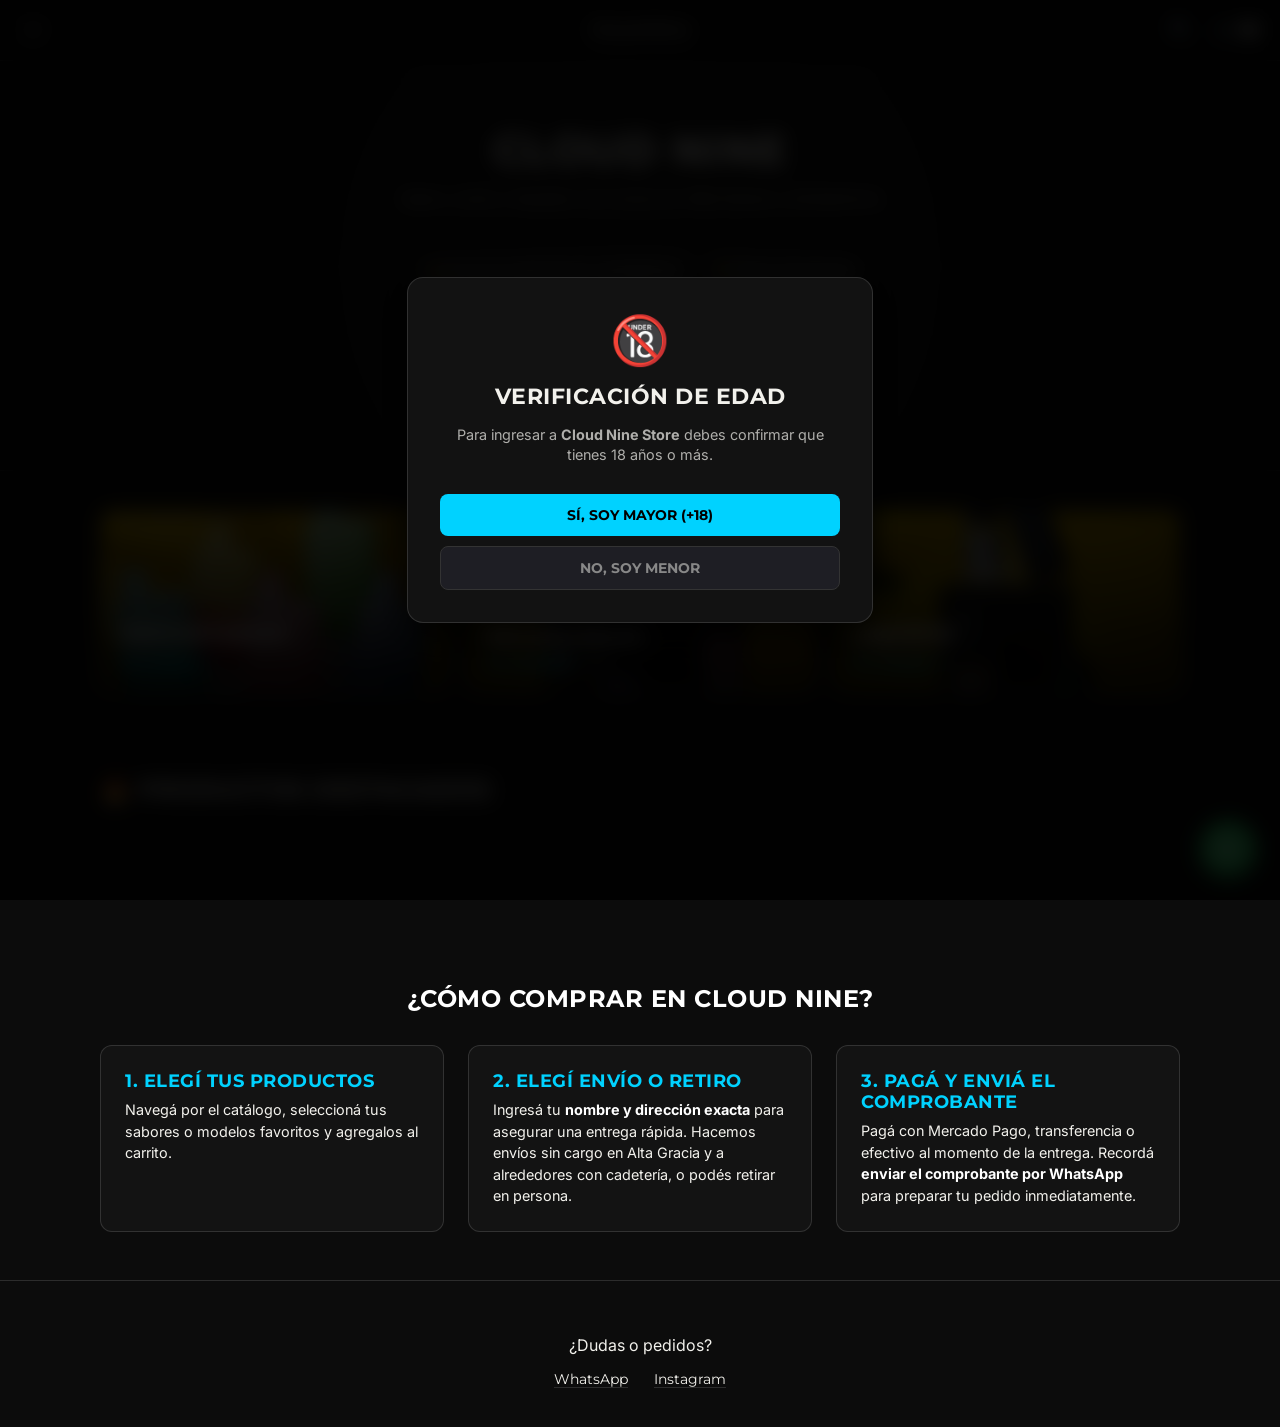
==== index.html @ 306bfe79 "Agregar header y mejorar visualmente la página" ====
<!DOCTYPE html>
<html lang="es-AR">
<head>
  <meta charset="utf-8">
  <meta name="viewport" content="width=device-width, initial-scale=1">

  <!-- Open Graph / Facebook / WhatsApp -->
  <meta property="og:type" content="website" />
  <meta property="og:url" content="https://cloudninestore.pages.dev/" />
  <meta property="og:title" content="Cloud Nine | Vape Store" />
  <meta property="og:description" content="E-liquids, pods y descartables con envío en Alta Gracia y alrededores. Catálogo actualizado." />
  <meta property="og:image" content="https://cloudninestore.pages.dev/assets/banner.png" />

  <!-- Twitter -->
  <meta name="twitter:card" content="summary_large_image" />
  <meta name="twitter:title" content="Cloud Nine | Vape Store" />
  <meta name="twitter:description" content="E-liquids, pods y descartables con envío en Alta Gracia y alrededores. Catálogo actualizado." />
  <meta name="twitter:image" content="https://cloudninestore.pages.dev/assets/banner.png" />

  <title>Cloud Nine | Vape Store</title>
  
  <!-- Favicon -->
  <link rel="icon" type="image/png" href="logo.png">
  
  <link rel="stylesheet" href="style.css">

  <!-- Google Fonts: Montserrat & Inter -->
  <link rel="preconnect" href="https://fonts.googleapis.com">
  <link rel="preconnect" href="https://fonts.gstatic.com" crossorigin>
  <link href="https://fonts.googleapis.com/css2?family=Inter:wght@400;500;600&family=Montserrat:wght@600;700;800&display=swap" rel="stylesheet">
</head>
<body>

  <!-- TOPBAR -->
  <nav class="topbar">
    <button class="menu-toggle" id="menuToggle" aria-expanded="false" aria-label="Abrir menú">
      <span></span>
      <span></span>
      <span></span>
    </button>

    <a href="index.html" class="brand-logo">Cloud Nine</a>

    <div class="topbar-actions">
      <button class="search-toggle" id="searchToggle" aria-label="Abrir buscador">🔍</button>
      <button class="cart-toggle" id="cartToggle" aria-label="Ver carrito">
        🛒 <span class="cart-count" id="cartCount">0</span>
      </button>
    </div>
  </nav>

  <!-- Buscador flotante -->
  <div class="search-bar" id="searchBar">
    <input type="text" id="searchInput" placeholder="Buscar modelo, marca o sabor..." aria-label="Buscar productos">
    <button id="searchClose" aria-label="Cerrar búsqueda">×</button>
  </div>

  <!-- Menú lateral -->
  <div class="menu-overlay" id="menuOverlay">
    <button class="menu-close" id="menuClose" aria-label="Cerrar menú">×</button>
    <a href="index.html">Inicio</a>

    <details class="menu-group">
      <summary>Descartables</summary>
      <div class="submenu" id="submenu-descartables"></div>
    </details>

    <details class="menu-group">
      <summary>Recargables</summary>
      <div class="submenu" id="submenu-recargables"></div>
    </details>

    <details class="menu-group">
      <summary>Líquidos</summary>
      <div class="submenu" id="submenu-liquidos"></div>
    </details>
  </div>

  <!-- PANEL DEL CARRITO -->
  <aside class="cart-panel" id="cartPanel">
    <div class="cart-header">
      <h2>Tu Carrito</h2>
      <button id="cartClose" aria-label="Cerrar carrito">&times;</button>
    </div>

    <div id="cartItems" class="cart-items"></div>

    <div class="cart-checkout-form">
      <h4>Datos para el pedido</h4>
      
      <label for="clientName">Nombre y Apellido</label>
      <input type="text" id="clientName" placeholder="Ej: Lucas Pérez" required />

      <label for="deliveryMethod">Método de entrega</label>
      <select id="deliveryMethod">
        <option value="retiro">Retiro en persona</option>
        <option value="alta-gracia">Envío en Alta Gracia (GRATIS)</option>
        <option value="alrededores">Envío a alrededores ($5.000)</option>
      </select>

      <div id="shippingSummary" class="shipping-summary">
        <span class="shipping-label">Costo de envío:</span>
        <span id="shippingCostBadge" class="badge-free">¡GRATIS!</span>
      </div>

      <div id="townGroup" class="address-group" style="display: none;">
        <label for="clientTown">Localidad de alrededores</label>
        <select id="clientTown">
          <option value="Anisacate">Anisacate</option>
          <option value="La Bolsa">La Bolsa</option>
          <option value="Villa del Prado">Villa del Prado</option>
          <option value="Los Aromos">Los Aromos</option>
          <option value="La Serranita">La Serranita</option>
          <option value="Santa Ana">Santa Ana</option>
          <option value="Falda del Carmen">Falda del Carmen</option>
          <option value="Otro">Otro (Especificar)</option>
        </select>

        <div id="customTownGroup" style="display: none; margin-top: 8px;">
          <label for="clientCustomTown">Nombre de la localidad / paraje</label>
          <input type="text" id="clientCustomTown" placeholder="Ej: Valle Alegre, San Isidro, etc." />
        </div>
      </div>

      <div id="addressGroup" class="address-group" style="display: none;">
        <label for="clientAddress">Dirección de envío</label>
        <input type="text" id="clientAddress" placeholder="Ej: Calle / Av. y altura" />
      </div>
    </div>

    <div class="cart-footer">
      <div id="cartTotal" class="cart-total">Total: $ 0</div>
      <button id="btnMercadoPago" class="btn-mp">
        💳 Pagar con Mercado Pago
      </button>
      <button id="cartCheckout" class="cart-checkout-btn">
        📲 Pedir por WhatsApp
      </button>
    </div>
  </aside>

  <!-- HEADER / HERO -->
  <header class="main-header">
    <div class="hero-content">
      <h1>Cloud Nine</h1>
      <p class="hero-subtitle">Vapes, pods y líquidos con envío en Alta Gracia y alrededores</p>
      
      <div class="hero-badges">
        <span>🛵 Envíos en Alta Gracia y alrededores</span>
        <span>⚡ Stock actualizado</span>
        <span>💸 Recibimos todos los medios de pago</span>
      </div>

      <div class="hero-actions">
        <a href="#como-comprar" class="btn btn-secondary">❓ ¿Cómo comprar?</a>
      </div>
    </div>
  </header>

<main id="catalogo">

    <!-- SECCIÓN DE CATEGORÍAS VISUALES -->
    <section id="categorias" class="category-grid-section">
      <div class="category-grid">

        <a href="descartables.html" class="category-card" style="--bg-img: url('assets/descartables.jpg');">
          <div class="category-card-overlay"></div>
          <div class="category-card-content">
            <h3>Descartables</h3>
            <span>Ver catálogo ➔</span>
          </div>
        </a>

        <a href="recargables.html" class="category-card" style="--bg-img: url('assets/recargables.jpg');">
          <div class="category-card-overlay"></div>
          <div class="category-card-content">
            <h3>Recargables</h3>
            <span>Ver catálogo ➔</span>
          </div>
        </a>

        <a href="liquidos.html" class="category-card" style="--bg-img: url('assets/liquidos.jpg');">
          <div class="category-card-overlay"></div>
          <div class="category-card-content">
            <h3>Líquidos</h3>
            <span>Ver catálogo ➔</span>
          </div>
        </a>

      </div>
    </section>

    <!-- PRODUCTOS DESTACADOS -->
    <section class="catalog">
      <div class="section-head">
        <h2>🔥 Productos Destacados</h2>
      </div>
      <div class="grid" id="grid-destacados">
        <div class="loading-state">Cargando productos...</div>
      </div>
    </section>

  </main>

  <div id="toast" class="toast"></div>

  <!-- SECCIÓN CÓMO COMPRAR / FAQ -->
  <section id="como-comprar" class="faq-section">
    <h2>¿Cómo comprar en Cloud Nine?</h2>
    <div class="faq-grid">
      <div class="faq-item">
        <h3>1. Elegí tus productos</h3>
        <p>Navegá por el catálogo, seleccioná tus sabores o modelos favoritos y agregalos al carrito.</p>
      </div>
      <div class="faq-item">
        <h3>2. Elegí envío o retiro</h3>
        <p>Ingresá tu <strong>nombre y dirección exacta</strong> para asegurar una entrega rápida. Hacemos envíos sin cargo en Alta Gracia y a alrededores con cadetería, o podés retirar en persona.</p>
      </div>
      <div class="faq-item">
        <h3>3. Pagá y enviá el comprobante</h3>
        <p>Pagá con Mercado Pago, transferencia o efectivo al momento de la entrega. Recordá <strong>enviar el comprobante por WhatsApp</strong> para preparar tu pedido inmediatamente.</p>
      </div>
    </div>
  </section>

  <footer>
    <p>¿Dudas o pedidos?</p>
    <div class="links">
      <a href="https://wa.me/5493547322726" target="_blank">WhatsApp</a>
      <a href="https://instagram.com/cloudnine.ag" target="_blank">Instagram</a>
    </div>
  </footer>

  <script src="script.js"></script>
  <div id="backdrop" class="backdrop"></div>

  <div id="ageModal" class="age-modal">
    <div class="age-modal-content">
      <div class="age-modal-icon">🔞</div>
      <h2>Verificación de Edad</h2>
      <p>Para ingresar a <strong>Cloud Nine Store</strong> debes confirmar que tienes 18 años o más.</p>
      <div class="age-modal-buttons">
        <button id="btnAgeYes" class="age-btn primary">SÍ, SOY MAYOR (+18)</button>
        <button id="btnAgeNo" class="age-btn secondary">NO, SOY MENOR</button>
      </div>
    </div>
  </div>

  <!-- Botón flotante de WhatsApp -->
  <a href="https://wa.me/5493547322726" 
    class="whatsapp-float" 
    target="_blank" 
    rel="noopener noreferrer"
    aria-label="Contactar por WhatsApp">
    <svg viewBox="0 0 32 32" width="28" height="28" fill="currentColor">
      <path d="M16.004 0C7.19 0 .01 7.176.01 16.004c0 2.82.74 5.57 2.14 8.01L.01 32l8.2-2.15a15.9 15.9 0 0 0 7.79 2.02c8.82 0 15.99-7.17 15.99-15.99S24.82 0 16.004 0zm0 29.2a13.2 13.2 0 0 1-6.73-1.84l-.48-.28-4.86 1.27 1.3-4.74-.31-.49a13.15 13.15 0 0 1-2.02-7.01c0-7.28 5.92-13.2 13.2-13.2s13.2 5.92 13.2 13.2-5.92 13.2-13.2 13.2zm7.24-9.88c-.4-.2-2.35-1.16-2.72-1.29-.36-.13-.63-.2-.89.2-.26.4-1.02 1.29-1.25 1.55-.23.26-.46.29-.86.1-.4-.2-1.68-.62-3.2-1.97-1.18-1.05-1.98-2.35-2.21-2.75-.23-.4-.02-.62.17-.82.18-.18.4-.46.6-.69.2-.23.26-.4.4-.66.13-.26.07-.49-.03-.69-.1-.2-.89-2.14-1.22-2.93-.32-.77-.65-.66-.89-.67h-.76c-.26 0-.69.1-1.05.49-.36.4-1.38 1.35-1.38 3.29s1.41 3.81 1.61 4.07c.2.26 2.78 4.24 6.74 5.95 4.72 2.03 4.72 1.35 5.57 1.27.85-.08 2.75-1.12 3.14-2.21.39-1.08.39-2.01.27-2.21-.12-.2-.4-.32-.8-.52z"/>
    </svg>
  </a>

</body>
</html>
---- style.css ----
:root {
  --ink: #F2F1EC;
  --font-titles: 'Montserrat', sans-serif;
  --font-body: 'Inter', sans-serif;
  --paper: #0C0C0C;
  --line: rgba(242, 241, 236, 0.14);
}

body {
  margin: 0;
  background: var(--paper);
  color: var(--ink);
  font-family: var(--font-body);
  -webkit-font-smoothing: antialiased;
}

h1, h2, h3, h4, .brand-tag {
  font-family: var(--font-titles);
  text-transform: uppercase; 
  letter-spacing: 0.5px;
}

.nav-link {
  font-family: var(--font-titles);
  font-weight: 700;
}

html {
  scroll-behavior: smooth;
}

/* ==========================
TOPBAR & NAVEGACIÓN SUPERIOR
========================== */

.topbar,
nav {
  font-family: var(--font-titles);
}

.topbar {
  display: flex;
  align-items: center;
  justify-content: space-between;
  padding: 0.8rem 1rem;
  background: rgba(12, 12, 12, 0.95);
  backdrop-filter: blur(10px);
  position: sticky;
  top: 0;
  z-index: 100;
  border-bottom: 1px solid var(--line);
}

.brand-logo {
  position: absolute;
  left: 50%;
  transform: translateX(-50%);
  text-decoration: none;
  color: inherit;
  font-weight: 700;
  white-space: nowrap;
  cursor: pointer;
}

.topbar .brand-logo,
.topbar > span {
  font-weight: 600;
  letter-spacing: 0.05em;
  text-align: center;
  font-family: var(--font-titles);
}

/* Botón Hamburguesa */
.menu-toggle {
  background: none;
  border: none;
  cursor: pointer;
  padding: 0;
  width: 34px;
  height: 34px;
  display: flex;
  flex-direction: column;
  align-items: center;
  justify-content: center;
  gap: 5px;
  z-index: 101;
}

.menu-toggle span {
  display: block;
  width: 20px;
  height: 1px;
  background: var(--ink);
  transition: transform .25s ease, opacity .25s ease;
}

.menu-toggle[aria-expanded="true"] span:nth-child(1) { transform: translateY(6px) rotate(45deg); }
.menu-toggle[aria-expanded="true"] span:nth-child(2) { opacity: 0; }
.menu-toggle[aria-expanded="true"] span:nth-child(3) { transform: translateY(-6px) rotate(-45deg); }

/* Acciones a la Derecha (Lupa + Carrito) */
.topbar-actions {
  display: flex;
  align-items: center;
  gap: 0.8rem;
  z-index: 101;
}

/* Contenedor del encabezado del carrito */
.cart-header {
  display: flex;
  align-items: center;
  justify-content: space-between;
  padding-bottom: 1rem;
  border-bottom: 1px solid rgba(255, 255, 255, 0.1);
  margin-bottom: 1.5rem;
}

.cart-header h2 {
  margin: 0;
  font-size: 1.4rem;
  font-weight: 700;
  color: #ffffff;
  font-family: var(--font-titles);
}

.search-toggle,
.cart-toggle {
  background: none;
  border: none;
  color: var(--ink);
  font-size: 1.1rem;
  cursor: pointer;
  padding: 0.3rem;
  display: flex;
  align-items: center;
  justify-content: center;
  line-height: 1;
  font-family: inherit;
}

.cart-count {
  font-size: 0.7rem;
  background: var(--ink);
  color: var(--paper);
  border-radius: 50%;
  padding: 0.05rem 0.4rem;
  margin-left: 0.2rem;
  font-family: var(--font-body);
}

/* Panel Desplegable del Buscador */
.search-bar {
  position: fixed;
  top: 53px;
  left: 0;
  width: 100%;
  background: #121212;
  border-bottom: 1px solid var(--line);
  padding: 0.8rem 1.4rem;
  display: flex;
  align-items: center;
  gap: 0.8rem;
  box-sizing: border-box;
  z-index: 99;
  transform: translateY(-120%);
  opacity: 0;
  pointer-events: none;
  transition: transform 0.25s ease, opacity 0.25s ease;
  font-family: var(--font-body);
}

.search-bar.open {
  transform: translateY(0);
  opacity: 1;
  pointer-events: all;
}

#searchInput {
  flex: 1;
  background: #1A1A18;
  color: var(--ink);
  border: 1px solid var(--line);
  padding: 0.6rem 0.9rem;
  font-family: var(--font-body);
  font-size: 0.95rem;
  outline: none;
  border-radius: 6px;
  transition: border-color 0.2s ease;
}

#searchInput:focus {
  border-color: var(--ink);
}

#searchClose {
  background: none;
  border: none;
  color: var(--ink);
  font-size: 1.5rem;
  cursor: pointer;
  padding: 0 0.4rem;
  line-height: 1;
  font-family: var(--font-body);
}

.no-results {
  grid-column: 1 / -1;
  text-align: center;
  padding: 2rem 0;
  opacity: 0.6;
  font-size: 0.95rem;
  font-family: var(--font-body);
}

/* ==========================
HEADER / HERO PRINCIPAL
========================== */

.main-header {
  padding: 3.5rem 1.4rem 2rem;
  text-align: center;
  border-bottom: 1px solid var(--line);
  background: radial-gradient(circle at center, rgba(255, 255, 255, 0.03) 0%, transparent 70%);
}

.main-header h1 {
  font-size: 2.2rem;
  margin: 0 0 0.5rem 0;
  letter-spacing: 1px;
}

/* ==========================
MENÚ LATERAL OVERLAY
========================== */

.menu-overlay {
  position: fixed;
  top: 0;
  left: 0;
  height: 100%;
  width: 260px;
  max-width: 80vw;
  background: rgba(12, 12, 12, 0.98);
  border-right: 1px solid var(--line);
  display: flex;
  flex-direction: column;
  align-items: flex-start;
  justify-content: flex-start;
  gap: 1.6rem;
  padding: 4rem 2rem 2rem;
  transform: translateX(-100%);
  transition: transform .3s ease;
  z-index: 1000;
  font-family: var(--font-titles);
}

.menu-overlay.open {
  transform: translateX(0);
}

.menu-close {
  position: absolute;
  top: 1.2rem;
  right: 1.2rem;
  background: none;
  border: none;
  color: var(--ink);
  font-size: 1.5rem;
  cursor: pointer;
  line-height: 1;
  font-family: var(--font-body);
}

.menu-overlay a,
.menu-group summary {
  font-family: var(--font-titles);
}

.menu-overlay a {
  color: var(--ink);
  font-size: 1.6rem;
  text-decoration: none;
}

.menu-group {
  width: 100%;
}

.menu-group summary {
  font-size: 1.6rem;
  color: var(--ink);
  cursor: pointer;
  list-style: none;
  display: flex;
  justify-content: space-between;
  align-items: center;
}

.menu-group summary::-webkit-details-marker {
  display: none;
}

.menu-group summary::after {
  content: '›';
  font-size: 1.4rem;
  transition: transform 0.2s ease;
}

.menu-group[open] summary::after {
  transform: rotate(90deg);
}

.submenu {
  display: flex;
  flex-direction: column;
  gap: 0.8rem;
  padding-left: 1rem;
  margin-top: 0.8rem;
}

.submenu a {
  font-size: 1rem;
  opacity: 0.8;
  transition: opacity 0.2s ease;
  font-family: var(--font-body);
}

.submenu a:hover {
  opacity: 1;
}

/* ==========================
PANEL DE CARRITO
========================== */

.cart-panel {
  position: fixed;
  top: 0;
  right: 0;
  height: 100%;
  width: 320px;
  max-width: 85vw;
  background: rgba(12, 12, 12, 0.98);
  border-left: 1px solid var(--line);
  padding: 4rem 1.6rem 1.6rem;
  transform: translateX(100%);
  transition: transform .3s ease;
  overflow-y: auto;
  z-index: 1000;
  box-sizing: border-box;
  font-family: var(--font-body);
}

.cart-panel.open {
  transform: translateX(0);
}

.cart-item {
  display: flex;
  justify-content: space-between;
  align-items: center;
  padding: 0.8rem 0;
  border-bottom: 1px solid var(--line);
}

.cart-item-info {
  display: flex;
  flex-direction: column;
  gap: 0.2rem;
  max-width: 55%;
}

.cart-item-title {
  font-size: 0.85rem;
  font-weight: 600;
  font-family: var(--font-titles);
}

.cart-item-sub {
  font-size: 0.75rem;
  opacity: 0.6;
}

.cart-item-controls {
  display: flex;
  align-items: center;
  gap: 0.4rem;
}

.cart-qty-btn {
  background: transparent;
  border: 1px solid var(--line);
  color: var(--ink);
  width: 26px;
  height: 26px;
  border-radius: 3px;
  display: flex;
  align-items: center;
  justify-content: center;
  cursor: pointer;
  font-size: 0.9rem;
  font-weight: 600;
  line-height: 1;
  transition: background 0.2s ease, color 0.2s ease;
  font-family: var(--font-body);
}

.cart-qty-btn:hover {
  background: var(--ink);
  color: var(--paper);
}

.cart-item-qty {
  font-size: 0.85rem;
  font-weight: 600;
  min-width: 18px;
  text-align: center;
}

.cart-remove-btn {
  background: none;
  border: none;
  color: var(--ink);
  opacity: 0.4;
  cursor: pointer;
  font-size: 1.2rem;
  margin-left: 0.4rem;
  line-height: 1;
  transition: opacity 0.2s ease;
  font-family: var(--font-body);
}

.cart-remove-btn:hover {
  opacity: 1;
}

.cart-total {
  margin-top: 1rem;
  font-size: 1.1rem;
  font-weight: bold;
  font-family: var(--font-titles);
}

#cartClose {
  background: transparent;
  border: none;
  color: #ffffff;
  font-size: 1.8rem;
  line-height: 1;
  cursor: pointer;
  padding: 0.2rem 0.5rem;
  border-radius: 4px;
  transition: color 0.2s ease, transform 0.2s ease;
  font-family: var(--font-body);
}

#cartClose:hover {
  color: #ff4d4d;
  transform: scale(1.1);
}

/* ==========================
CATÁLOGO Y PRODUCTOS
========================== */

.catalog {
  max-width: 1080px;
  margin: 0 auto;
  padding: 3rem 1.4rem;
}

.section-head {
  display: flex;
  align-items: baseline;
  justify-content: space-between;
  margin-bottom: 1.6rem;
  border-bottom: 1px solid var(--line);
  padding-bottom: 0.8rem;
}

.section-title-link,
.section-head-link {
  color: inherit;
  text-decoration: none;
  transition: color 0.2s ease, opacity 0.2s ease;
}

.section-title-link:hover,
.section-head-link:hover {
  color: #00d2ff;
  opacity: 0.9;
}

#grid-productos,
#grid-descartables,
#grid-recargables,
#grid-liquidos {
  display: flex;
  flex-direction: column;
  gap: 3.5rem;
}

.brand-section {
  width: 100%;
  margin-bottom: 30px;
}

.brand-title {
  margin: 0 0 15px;
  font-size: 1.4rem;
  font-family: var(--font-titles);
  text-transform: uppercase; 
  letter-spacing: 0.5px;
}

.brand-grid {
  width: 100%;
}

.grid {
  display: grid;
  grid-template-columns: repeat(3, 1fr);
  gap: 20px;
  margin-bottom: 25px;
}

.card {
  background: #121212;
  border: 1px solid var(--line);
  border-radius: 12px;
  padding: 1rem;
  display: flex;
  flex-direction: column;
  justify-content: space-between;
  transition: transform 0.2s ease, border-color 0.2s ease;
}

.card:hover {
  border-color: rgba(242, 241, 236, 0.3);
  transform: translateY(-3px);
}

.card-img {
  position: relative;
  width: 100%;
  aspect-ratio: 1 / 1;
  display: flex;
  align-items: center;
  justify-content: center;
  background-color: #000;
  overflow: hidden;
  padding: 12px;
  box-sizing: border-box;
  border-radius: 8px;
}

.card-img img {
  max-width: 100%;
  max-height: 100%;
  width: auto;
  height: auto;
  object-fit: contain;
  display: block;
}

.card-body {
  padding-top: 0.8rem;
}

.card-body h3 {
  font-family: var(--font-titles);
  font-size: 1rem;
  font-weight: 700;
  margin: 0 0 0.4rem 0;
  line-height: 1.2;
  letter-spacing: 0.02em;
}

.card-info {
  font-size: 0.8rem;
  opacity: 0.6;
  margin: 0.2rem 0;
  font-family: var(--font-body);
}

.card-price {
  display: flex;
  align-items: center;
  gap: 8px;
  margin: 0.5rem 0;
  font-family: var(--font-titles);
  font-weight: 800;
  font-size: 1.15rem;
  color: #00d2ff;
}

.old-price {
  text-decoration: line-through;
  color: #8e8e93;
  font-size: 0.9em;
  font-weight: 400;
}

.promo-price {
  color: #28a745;
  font-weight: 800;
  font-size: 1.1em;
}

.badge-promo {
  position: absolute;
  top: 10px;
  left: 10px;
  z-index: 2;
  background-color: #ff3b30;
  color: #ffffff;
  font-weight: bold;
  font-size: 0.75rem;
  padding: 4px 8px;
  border-radius: 4px;
  text-transform: uppercase;
  letter-spacing: 0.5px;
  box-shadow: 0 2px 4px rgba(0, 0, 0, 0.4);
}

.card-label {
  display: block;
  font-size: 0.7rem;
  color: rgba(242, 241, 236, 0.6);
  margin-top: 0.5rem;
  font-family: var(--font-body);
}

.card-select,
.card-qty {
  width: 100%;
  background: #1A1A18;
  color: var(--ink);
  border: 1px solid var(--line);
  padding: 0.4rem;
  margin-top: 0.2rem;
  font-family: var(--font-body);
  box-sizing: border-box;
  border-radius: 6px;
}

.card-cta {
  display: inline-block;
  margin-top: 0.6rem;
  background: var(--ink);
  color: var(--paper);
  font-size: 0.75rem;
  border: none;
  padding: 0.6rem 0.9rem;
  font-family: var(--font-titles);
  font-weight: 700;
  cursor: pointer;
  text-decoration: none;
  border-radius: 6px;
  transition: opacity 0.2s ease, background-color 0.2s ease;
  width: 100%;
  box-sizing: border-box;
  text-align: center;
}

.ver-mas {
  display: inline-block;
  margin-top: 1.4rem;
  color: var(--ink);
  text-decoration: none;
  border-bottom: 1px solid var(--ink);
  font-size: 0.85rem;
  font-family: var(--font-titles);
}

/* ==========================
ESTADOS DE STOCK
========================== */

.card-cta:disabled,
.card-cta.disabled {
  background: #222225 !important;
  color: #666 !important;
  cursor: not-allowed;
  border: 1px solid rgba(255, 255, 255, 0.05);
  opacity: 0.7;
}

.card.out-of-stock .card-img {
  opacity: 0.5;
}

.card-select option[data-out="true"] {
  color: #888;
}

/* ==========================
FILTROS Y CONTENEDOR MEJORADO
========================== */

/* Contenedor principal con efecto cristal */
.filters-container,
.filter-toolbar {
  background: rgba(255, 255, 255, 0.02);
  backdrop-filter: blur(8px);
  -webkit-backdrop-filter: blur(8px);
  border: 1px solid rgba(255, 255, 255, 0.08);
  border-radius: 16px;
  padding: 1.2rem;
  margin: 1.5rem auto 2rem;
  max-width: 1080px;
  display: flex;
  flex-direction: column;
  gap: 1rem;
  box-shadow: 0 10px 30px rgba(0, 0, 0, 0.3);
  box-sizing: border-box;
}

.filter-group {
  display: flex;
  align-items: center;
  gap: 12px;
  width: 100%;
}

.filter-label {
  font-size: 0.8rem;
  font-family: var(--font-titles);
  color: rgba(255, 255, 255, 0.6);
  min-width: 70px;
  font-weight: 700;
  text-transform: uppercase;
  letter-spacing: 1px;
  flex-shrink: 0;
}

/* Tira deslizable de filtros */
.puff-filters,
.filter-options {
  display: flex;
  flex-wrap: nowrap;
  overflow-x: auto;
  gap: 8px;
  margin: 0;
  padding: 4px;
  flex: 1;
  width: 100%;
  -webkit-overflow-scrolling: touch;
  touch-action: pan-x;
  scrollbar-width: none;
}

.puff-filters::-webkit-scrollbar,
.filter-options::-webkit-scrollbar {
  display: none;
}

/* Botones de filtro base */
.filter-btn {
  background: rgba(255, 255, 255, 0.05);
  color: rgba(255, 255, 255, 0.75);
  border: 1px solid rgba(255, 255, 255, 0.1);
  padding: 8px 16px;
  border-radius: 20px;
  font-size: 0.82rem;
  font-weight: 500;
  cursor: pointer;
  white-space: nowrap;
  transition: all 0.25s cubic-bezier(0.4, 0, 0.2, 1);
  font-family: var(--font-body);
  flex-shrink: 0;
}

/* Hover */
.filter-btn:hover {
  background: rgba(255, 255, 255, 0.12);
  color: #ffffff;
  border-color: rgba(255, 255, 255, 0.25);
  transform: translateY(-1px);
}

/* Estado activo con Neón Cyan */
.filter-btn.active {
  background: linear-gradient(135deg, #00d2ff 0%, #0080ff 100%);
  color: #000000;
  border-color: transparent;
  font-weight: 700;
  box-shadow: 0 0 14px rgba(0, 210, 255, 0.45);
}

.filter-btn:active {
  transform: scale(0.96);
}

/* Ajustes mobile */
@media (max-width: 600px) {
  .filters-container,
  .filter-toolbar {
    padding: 1rem;
    margin: 1rem auto 1.5rem;
    border-radius: 12px;
  }

  .filter-group {
    flex-direction: column;
    align-items: flex-start;
    gap: 6px;
  }

  .filter-label {
    min-width: auto;
  }
}

/* ==========================
BACKDROP (TELÓN OSCURO)
========================== */

.backdrop {
  position: fixed;
  top: 0;
  left: 0;
  width: 100vw;
  height: 100vh;
  background-color: rgba(0, 0, 0, 0.65);
  backdrop-filter: blur(4px);
  -webkit-backdrop-filter: blur(4px);
  z-index: 900;
  opacity: 0;
  pointer-events: none;
  transition: opacity 0.3s ease;
}

.backdrop.active {
  opacity: 1;
  pointer-events: auto;
}

/* ==========================================
FORMULARIO Y CHECKOUT
========================================== */

.cart-checkout-form {
  padding: 15px 0;
  border-top: 1px solid #282830;
  margin-top: 15px;
  font-family: var(--font-body);
}

.cart-checkout-form h4 {
  font-size: 0.95rem;
  color: #fff;
  margin-bottom: 12px;
  font-family: var(--font-titles);
}

.cart-checkout-form label {
  display: block;
  font-size: 0.8rem;
  color: #aaa;
  margin-bottom: 4px;
  margin-top: 8px;
}

.cart-checkout-form input,
.cart-checkout-form select {
  width: 100%;
  padding: 9px 12px;
  background: #18181c;
  border: 1px solid #333;
  color: #fff;
  border-radius: 8px;
  font-size: 0.85rem;
  outline: none;
  box-sizing: border-box;
  font-family: var(--font-body);
}

.cart-checkout-form input:focus,
.cart-checkout-form select:focus {
  border-color: #00d2ff;
}

.address-group {
  transition: all 0.3s ease;
}

.shipping-summary {
  display: flex;
  justify-content: space-between;
  align-items: center;
  background: rgba(255, 255, 255, 0.05);
  border: 1px solid rgba(255, 255, 255, 0.1);
  padding: 0.75rem 1rem;
  border-radius: 8px;
  margin: 1rem 0;
  font-size: 0.95rem;
}

.shipping-label {
  color: #cccccc;
}

.badge-free {
  background-color: #00e676;
  color: #000000;
  font-weight: 700;
  padding: 0.2rem 0.6rem;
  border-radius: 12px;
  font-size: 0.85rem;
  text-transform: uppercase;
  font-family: var(--font-titles);
}

.badge-paid {
  background-color: #00d2ff;
  color: #000000;
  font-weight: 700;
  padding: 0.2rem 0.6rem;
  border-radius: 12px;
  font-size: 0.85rem;
  font-family: var(--font-titles);
}

/* ==========================================
BOTONES DE CHECKOUT (MERCADO PAGO Y WHATSAPP)
========================================== */

.cart-footer .cart-checkout-btn,
.cart-footer .btn-mp {
  width: 100%;
  display: flex;
  align-items: center;
  justify-content: center;
  gap: 0.5rem;
  padding: 0.85rem 1.2rem;
  border-radius: 8px;
  font-size: 0.95rem;
  font-weight: 700;
  text-transform: uppercase;
  letter-spacing: 0.5px;
  border: none;
  cursor: pointer;
  transition: all 0.2s ease;
  margin-top: 0.8rem;
  text-decoration: none;
  font-family: var(--font-titles);
  box-sizing: border-box;
}

/* Botón Mercado Pago */
.btn-mp {
  background-color: #009ee3;
  color: #ffffff;
  box-shadow: 0 4px 12px rgba(0, 158, 227, 0.3);
}

.btn-mp:hover {
  background-color: #008cc9;
  transform: translateY(-2px);
  box-shadow: 0 6px 16px rgba(0, 158, 227, 0.4);
}

/* Botón WhatsApp */
.cart-checkout-btn {
  background-color: #25d366;
  color: #ffffff;
  box-shadow: 0 4px 12px rgba(37, 211, 102, 0.3);
}

.cart-checkout-btn:hover {
  background-color: #1ebc57;
  transform: translateY(-2px);
  box-shadow: 0 6px 16px rgba(37, 211, 102, 0.4);
}

.cart-checkout-btn:disabled,
.btn-mp:disabled {
  background-color: #555555 !important;
  color: #888888 !important;
  cursor: not-allowed;
  box-shadow: none !important;
  transform: none !important;
}

/* ==========================
MODAL DE EDAD (+18)
========================== */

.age-modal {
  position: fixed;
  top: 0;
  left: 0;
  width: 100vw;
  height: 100vh;
  background: rgba(0, 0, 0, 0.88);
  backdrop-filter: blur(10px);
  -webkit-backdrop-filter: blur(10px);
  z-index: 9999;
  display: flex;
  align-items: center;
  justify-content: center;
  padding: 20px;
  box-sizing: border-box;
  opacity: 0;
  pointer-events: none;
  transition: opacity 0.3s ease;
}

.age-modal.show {
  opacity: 1;
  pointer-events: auto;
}

.age-modal-content {
  background: #121212;
  border: 1px solid var(--line);
  border-radius: 16px;
  padding: 2rem;
  max-width: 400px;
  width: 100%;
  text-align: center;
  box-shadow: 0 10px 30px rgba(0, 0, 0, 0.7);
}

.age-modal-icon {
  font-size: 3rem;
  margin-bottom: 0.8rem;
}

.age-modal h2 {
  font-size: 1.4rem;
  margin: 0 0 0.6rem 0;
  color: var(--ink);
}

.age-modal p {
  font-size: 0.9rem;
  opacity: 0.7;
  margin-bottom: 1.8rem;
  line-height: 1.4;
}

.age-modal-buttons {
  display: flex;
  flex-direction: column;
  gap: 10px;
}

.age-btn {
  width: 100%;
  padding: 12px;
  border-radius: 8px;
  font-family: var(--font-titles);
  font-weight: 700;
  font-size: 0.9rem;
  cursor: pointer;
  transition: all 0.2s ease;
  border: none;
}

.age-btn.primary {
  background: #00d2ff;
  color: #000;
}

.age-btn.primary:hover {
  background: #00b8e6;
  transform: translateY(-2px);
}

.age-btn.secondary {
  background: #1e1e24;
  color: #888;
  border: 1px solid #333;
}

.age-btn.secondary:hover {
  background: #282830;
  color: #fff;
}

/* ==========================
FOOTER Y COTIZACIÓN
========================== */

footer {
  border-top: 1px solid var(--line);
  padding: 2.4rem 1.4rem;
  text-align: center;
  font-family: var(--font-body);
}

footer .links {
  display: flex;
  gap: 1.6rem;
  justify-content: center;
  margin-top: 0.6rem;
  flex-wrap: wrap;
}

footer a {
  color: var(--ink);
  text-decoration: none;
  border-bottom: 1px solid var(--line);
  font-size: 0.85rem;
  font-family: var(--font-titles);
}

.currency-status {
  font-size: 0.75rem;
  opacity: 0.5;
  margin-top: 1rem;
  text-align: center;
  font-family: var(--font-body);
}

/* ==========================
TOAST NOTIFICATION
========================== */

.toast {
  position: fixed;
  bottom: 20px;
  right: 20px;
  background: var(--ink);
  color: var(--paper);
  padding: 0.8rem 1.2rem;
  border-radius: 4px;
  font-size: 0.85rem;
  font-weight: 600;
  box-shadow: 0 4px 12px rgba(0, 0, 0, 0.4);
  z-index: 2000;
  transform: translateY(100px);
  opacity: 0;
  transition: transform 0.3s ease, opacity 0.3s ease;
  pointer-events: none;
  font-family: var(--font-body);
}

.toast.show {
  transform: translateY(0);
  opacity: 1;
}

/* ==========================================
RESPONSIVE DESIGN / MEDIA QUERIES
========================================== */

@media (max-width: 900px) {
  .grid {
    grid-template-columns: repeat(2, 1fr);
  }
}

@media (max-width: 600px) {
  .grid {
    grid-template-columns: repeat(2, 1fr);
    gap: 10px;
  }

  .card {
    padding: 12px;
    border-radius: 12px;
  }

  .card h3 {
    font-size: 0.95rem;
    margin-bottom: 6px;
  }

  .card-select, .card-qty {
    padding: 8px;
    font-size: 0.85rem;
    border-radius: 8px;
  }

  .card-cta {
    padding: 10px 6px;
    font-size: 0.8rem;
    border-radius: 8px;
  }

  .cart-panel {
    width: 88% !important;
    max-width: 360px;
  }

  .filter-group {
    flex-direction: column;
    align-items: flex-start;
    gap: 6px;
  }
  
  .filter-label {
    min-width: auto;
  }
}

/* ==========================
BOTÓN FLOTANTE DE WHATSAPP
========================== */

.whatsapp-float {
  position: fixed;
  bottom: 24px;
  right: 24px;
  width: 56px;
  height: 56px;
  background-color: #25d366;
  color: #ffffff;
  border-radius: 50%;
  display: flex;
  align-items: center;
  justify-content: center;
  font-size: 1.7rem;
  text-decoration: none;
  box-shadow: 0 4px 14px rgba(37, 211, 102, 0.45);
  z-index: 999;
  transition: transform 0.2s ease, box-shadow 0.2s ease;
}

.whatsapp-float:hover {
  transform: scale(1.08);
  box-shadow: 0 6px 18px rgba(37, 211, 102, 0.55);
}

/* En mobile un poco más chico */
@media (max-width: 600px) {
  .whatsapp-float {
    width: 52px;
    height: 52px;
    bottom: 18px;
    right: 18px;
    font-size: 1.55rem;
  }
}

/* ==========================
LOADING STATE
========================== */

.loading-state {
  grid-column: 1 / -1;
  text-align: center;
  padding: 3.5rem 1rem;
  font-family: var(--font-body);
  font-size: 0.95rem;
  color: rgba(242, 241, 236, 0.55);
  letter-spacing: 0.3px;
  display: flex;
  flex-direction: column;
  align-items: center;
  gap: 1rem;
}

.loading-state::before {
  content: "";
  width: 28px;
  height: 28px;
  border: 2.5px solid rgba(242, 241, 236, 0.15);
  border-top-color: #00d2ff;
  border-radius: 50%;
  animation: spin 0.8s linear infinite;
}

@keyframes spin {
  to {
    transform: rotate(360deg);
  }
}

/* ==========================
HERO MEJORADO
========================== */

.main-header {
  padding: 4rem 1.4rem 3.5rem;
  text-align: center;
  border-bottom: 1px solid var(--line);
  background: radial-gradient(circle at center, rgba(255, 255, 255, 0.04) 0%, transparent 70%);
}

.hero-content {
  max-width: 640px;
  margin: 0 auto;
}

.main-header h1 {
  font-size: 2.6rem;
  margin: 0 0 0.7rem 0;
  letter-spacing: 1.5px;
}

.hero-subtitle {
  font-size: 1.05rem;
  opacity: 0.75;
  margin: 0 0 2.8rem 0;
  line-height: 1.5;
  font-family: var(--font-body);
}

.hero-badges {
  display: flex;
  flex-wrap: wrap;
  justify-content: center;
  gap: 0.7rem;
  margin-bottom: 2rem;
}

.hero-badges span {
  background: rgba(255, 255, 255, 0.06);
  border: 1px solid rgba(255, 255, 255, 0.1);
  border-radius: 20px;
  font-family: var(--font-body);
  color: rgba(242, 241, 236, 0.85);
  display: inline-block;
  line-height: 1.4;
  padding: 0.4rem 0.8rem;
  font-size: 0.85rem;
}

.hero-actions {
  display: flex;
  flex-wrap: wrap;
  justify-content: center;
  gap: 0.9rem;
}

.btn-primary,
.btn-secondary {
  display: inline-flex;
  align-items: center;
  justify-content: center;
  padding: 0.85rem 1.6rem;
  border-radius: 8px;
  font-family: var(--font-titles);
  font-weight: 700;
  font-size: 0.9rem;
  text-decoration: none;
  text-transform: uppercase;
  letter-spacing: 0.4px;
  transition: all 0.2s ease;
}

.btn-primary {
  background: #00d2ff;
  color: #000;
}

.btn-primary:hover {
  background: #00b8e6;
  transform: translateY(-2px);
}

.btn-secondary {
  background: transparent;
  color: var(--ink);
  border: 1px solid rgba(242, 241, 236, 0.3);
}

.btn-secondary:hover {
  border-color: var(--ink);
  background: rgba(255, 255, 255, 0.05);
  transform: translateY(-2px);
}

/* Mobile */
@media (max-width: 600px) {
  .main-header {
    padding: 3rem 1.2rem 2.8rem;
  }

  .main-header h1 {
    font-size: 2.1rem;
  }

  .hero-subtitle {
    font-size: 0.95rem;
  }

  .hero-actions {
    flex-direction: column;
    align-items: center;
  }

  .btn-primary,
  .btn-secondary {
    width: 100%;
    max-width: 280px;
  }
}

/* ==========================
SECCIÓN DE CATEGORÍAS VISUALES
========================== */

.category-grid-section {
  max-width: 1080px;
  margin: 0 auto;
  padding: 2.5rem 1.4rem 1rem;
}

.category-grid {
  display: grid;
  grid-template-columns: repeat(3, 1fr);
  gap: 1.2rem;
}

.category-card {
  position: relative;
  height: 180px;
  border-radius: 12px;
  overflow: hidden;
  text-decoration: none;
  border: 1px solid var(--line);
  background-color: #121212;
  background-image: var(--bg-img);
  background-size: cover;
  background-position: center;
  display: flex;
  align-items: flex-end;
  padding: 1.2rem;
  box-sizing: border-box;
  transition: transform 0.3s ease, border-color 0.3s ease, box-shadow 0.3s ease;
}


.category-card-overlay {
  position: absolute;
  inset: 0;
  background: linear-gradient(180deg, rgba(0, 0, 0, 0.2) 0%, rgba(0, 0, 0, 0.85) 100%);
  transition: opacity 0.3s ease;
}

.category-card-content {
  position: relative;
  z-index: 2;
  color: var(--ink);
}

.category-card-content h3 {
  font-family: var(--font-titles);
  font-size: 1.2rem;
  margin: 0 0 0.3rem 0;
  letter-spacing: 0.5px;
  color: #ffffff;
}

.category-card-content span {
  font-family: var(--font-body);
  font-size: 0.8rem;
  color: #00d2ff;
  font-weight: 600;
  opacity: 0.9;
  transition: opacity 0.2s ease;
}

.category-card:hover {
  transform: translateY(-4px);
  border-color: #00d2ff;
  box-shadow: 0 8px 24px rgba(0, 210, 255, 0.15);
}

.category-card:hover .category-card-overlay {
  background: linear-gradient(180deg, rgba(0, 0, 0, 0.1) 0%, rgba(0, 0, 0, 0.75) 100%);
}

/* Responsive para celulares */
@media (max-width: 768px) {
  .category-grid {
    grid-template-columns: 1fr;
    gap: 1rem;
  }

  .category-card {
    height: 130px;
  }
}

/* ==========================
SECCIÓN FAQ / CÓMO COMPRAR
========================== */

.faq-section {
  max-width: 1080px;
  margin: 3rem auto;
  padding: 0 1.4rem;
  text-align: center;
}

.faq-section h2 {
  font-family: var(--font-titles);
  font-size: 1.5rem;
  margin-bottom: 2rem;
  color: #ffffff;
}

.faq-grid {
  display: grid;
  grid-template-columns: repeat(3, 1fr);
  gap: 1.5rem;
  text-align: left;
}

.faq-item {
  background: rgba(255, 255, 255, 0.03);
  border: 1px solid var(--line);
  padding: 1.5rem;
  border-radius: 12px;
}

.faq-item h3 {
  font-size: 1.1rem;
  margin-top: 0;
  margin-bottom: 0.5rem;
  color: #00d2ff;
}

.faq-item p {
  font-size: 0.9rem;
  color: var(--ink-muted);
  line-height: 1.5;
  margin: 0;
}

.faq-item p strong {
  color: #ffffff;
}

@media (max-width: 768px) {
  .faq-grid {
    grid-template-columns: 1fr;
    gap: 1rem;
  }
}

/* ==========================================
HERO & COMPONENTES DE SUBPÁGINAS (CATÁLOGOS)
========================================== */

.category-hero {
  position: relative;
  padding: 3.5rem 1.4rem 2.5rem;
  background-color: #121212;
  background-size: cover;
  background-position: center;
  text-align: center;
  overflow: hidden;
}

/* Overlay oscuro para garantizar contraste y legibilidad */
.category-hero::before {
  content: "";
  position: absolute;
  top: 0; left: 0; right: 0; bottom: 0;
  background: linear-gradient(180deg, rgba(12,12,12,0.65) 0%, rgba(12,12,12,0.95) 100%);
  z-index: 1;
}

.category-hero-content {
  position: relative;
  z-index: 2;
  max-width: 720px;
  margin: 0 auto;
}

.category-tag {
  display: inline-block;
  font-size: 0.75rem;
  font-weight: 700;
  font-family: var(--font-titles);
  text-transform: uppercase;
  letter-spacing: 2px;
  color: #00d2ff; /* Mismo cyan de acento de tu tienda */
  margin-bottom: 0.5rem;
}

.category-hero h1 {
  font-size: 2.2rem;
  margin: 0.3rem 0;
  letter-spacing: 1px;
}

.category-hero p {
  font-size: 1rem;
  opacity: 0.85;
  margin-bottom: 1.5rem;
  line-height: 1.5;
}

/* Fondos específicos por subpágina */
.descartables-bg { background-image: url('assets/descartables.jpg'); }
.recargables-bg { background-image: url('assets/recargables.jpg'); }
.liquidos-bg { background-image: url('assets/liquidos.jpg'); }

/* TOOLBAR / CONTENEDOR DE FILTROS EN SUBPÁGINAS */
.filter-toolbar {
  background: #121212;
  border: 1px solid var(--line);
  border-radius: 12px;
  padding: 1.2rem;
  margin: 2rem auto 1.5rem;
  max-width: 1080px;
}

/* BLOQUE DE BENEFICIOS / VALOR AGREGADO AL PIE DE PÁGINA */
.subpage-features {
  display: grid;
  grid-template-columns: repeat(auto-fit, minmax(250px, 1fr));
  gap: 1.2rem;
  max-width: 1080px;
  margin: 3.5rem auto 1.5rem;
  padding: 0 1.4rem;
  text-align: center;
}

.feature-item {
  background: rgba(255, 255, 255, 0.03);
  padding: 1.4rem 1.2rem;
  border-radius: 12px;
  border: 1px solid var(--line);
}

.feature-icon {
  font-size: 2rem;
  display: block;
  margin-bottom: 0.5rem;
}

.feature-item h4 {
  margin: 0.4rem 0 0.3rem;
  font-size: 1rem;
  color: #00d2ff;
}

.feature-item p {
  font-size: 0.85rem;
  opacity: 0.75;
  margin: 0;
  line-height: 1.4;
}

/* Ajuste responsive para celulares */
@media (max-width: 600px) {
  .category-hero {
    padding: 2.8rem 1.2rem 2rem;
  }
  .category-hero h1 {
    font-size: 1.8rem;
  }
}
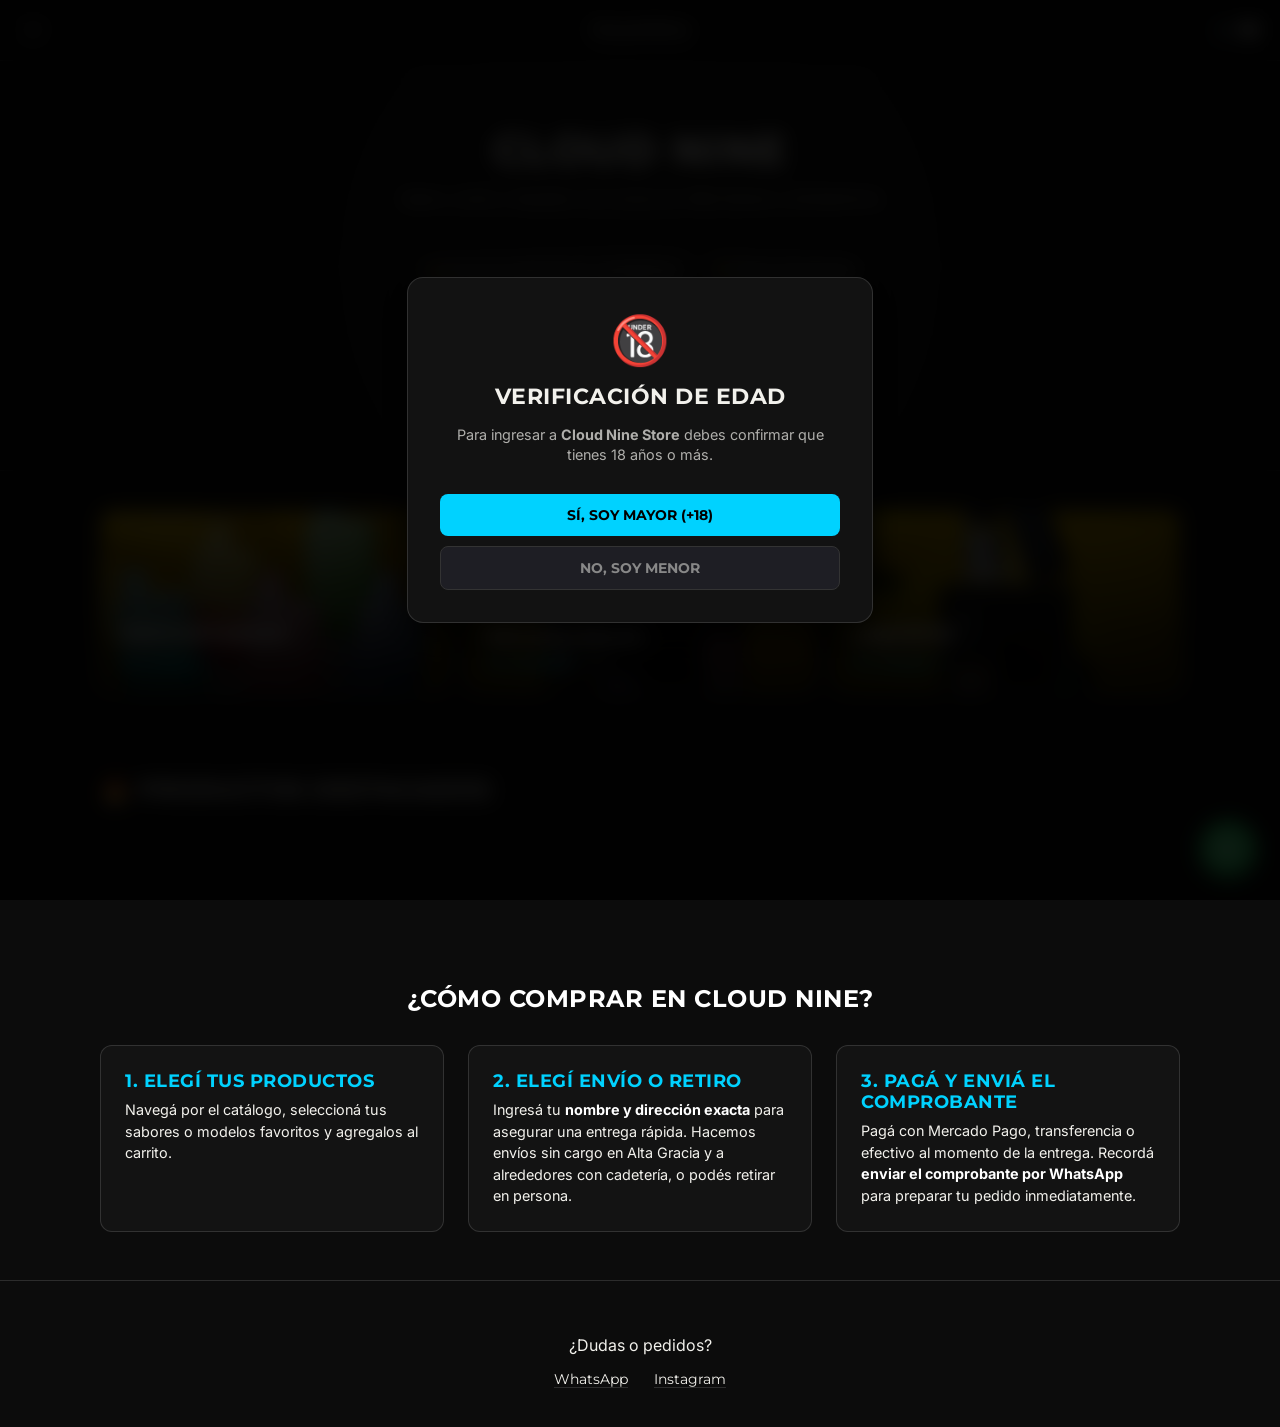
==== commit c3fc0a45: "update" ====
--- a/index.html
+++ b/index.html
@@ -1,261 +1,341 @@
-<!DOCTYPE html>
+<!doctype html>
 <html lang="es-AR">
-<head>
-  <meta charset="utf-8">
-  <meta name="viewport" content="width=device-width, initial-scale=1">
-
-  <!-- Open Graph / Facebook / WhatsApp -->
-  <meta property="og:type" content="website" />
-  <meta property="og:url" content="https://cloudninestore.pages.dev/" />
-  <meta property="og:title" content="Cloud Nine | Vape Store" />
-  <meta property="og:description" content="E-liquids, pods y descartables con envío en Alta Gracia y alrededores. Catálogo actualizado." />
-  <meta property="og:image" content="https://cloudninestore.pages.dev/assets/banner.png" />
-
-  <!-- Twitter -->
-  <meta name="twitter:card" content="summary_large_image" />
-  <meta name="twitter:title" content="Cloud Nine | Vape Store" />
-  <meta name="twitter:description" content="E-liquids, pods y descartables con envío en Alta Gracia y alrededores. Catálogo actualizado." />
-  <meta name="twitter:image" content="https://cloudninestore.pages.dev/assets/banner.png" />
-
-  <title>Cloud Nine | Vape Store</title>
-  
-  <!-- Favicon -->
-  <link rel="icon" type="image/png" href="logo.png">
-  
-  <link rel="stylesheet" href="style.css">
-
-  <!-- Google Fonts: Montserrat & Inter -->
-  <link rel="preconnect" href="https://fonts.googleapis.com">
-  <link rel="preconnect" href="https://fonts.gstatic.com" crossorigin>
-  <link href="https://fonts.googleapis.com/css2?family=Inter:wght@400;500;600&family=Montserrat:wght@600;700;800&display=swap" rel="stylesheet">
-</head>
-<body>
-
-  <!-- TOPBAR -->
-  <nav class="topbar">
-    <button class="menu-toggle" id="menuToggle" aria-expanded="false" aria-label="Abrir menú">
-      <span></span>
-      <span></span>
-      <span></span>
+  <head>
+    <meta charset="utf-8" />
+    <meta name="viewport" content="width=device-width, initial-scale=1" />
+
+    <!-- Open Graph / Facebook / WhatsApp -->
+    <meta property="og:type" content="website" />
+    <meta property="og:url" content="https://cloudninestore.pages.dev/" />
+    <meta property="og:title" content="Cloud Nine | Vape Store" />
+    <meta
+      property="og:description"
+      content="E-liquids, pods y descartables con envío en Alta Gracia y alrededores. Catálogo actualizado."
+    />
+    <meta
+      property="og:image"
+      content="https://cloudninestore.pages.dev/assets/banner.png"
+    />
+
+    <!-- Twitter -->
+    <meta name="twitter:card" content="summary_large_image" />
+    <meta name="twitter:title" content="Cloud Nine | Vape Store" />
+    <meta
+      name="twitter:description"
+      content="E-liquids, pods y descartables con envío en Alta Gracia y alrededores. Catálogo actualizado."
+    />
+    <meta
+      name="twitter:image"
+      content="https://cloudninestore.pages.dev/assets/banner.png"
+    />
+
+    <title>Cloud Nine | Vape Store</title>
+
+    <!-- Favicon -->
+    <link rel="icon" type="image/png" href="logo.png" />
+
+    <link rel="stylesheet" href="style.css" />
+
+    <!-- Google Fonts: Montserrat & Inter -->
+    <link rel="preconnect" href="https://fonts.googleapis.com" />
+    <link rel="preconnect" href="https://fonts.gstatic.com" crossorigin />
+    <link
+      href="https://fonts.googleapis.com/css2?family=Inter:wght@400;500;600&family=Montserrat:wght@600;700;800&display=swap"
+      rel="stylesheet"
+    />
+  </head>
+  <body>
+    <!-- TOPBAR -->
+    <nav class="topbar">
+      <button
+        class="menu-toggle"
+        id="menuToggle"
+        aria-expanded="false"
+        aria-label="Abrir menú"
+      >
+        <span></span>
+        <span></span>
+        <span></span>
+      </button>
+
+      <a href="index.html" class="brand-logo">Cloud Nine</a>
+
+      <div class="topbar-actions">
+        <button class="cart-toggle" id="cartToggle" aria-label="Ver carrito">
+          🛒 <span class="cart-count" id="cartCount">0</span>
+        </button>
+      </div>
+    </nav>
+
+    <!-- Buscador flotante -->
+    <div class="search-bar" id="searchBar">
+      <input
+        type="text"
+        id="searchInput"
+        placeholder="Buscar modelo, marca o sabor..."
+        aria-label="Buscar productos"
+      />
+      <button id="searchClose" aria-label="Cerrar búsqueda">×</button>
+    </div>
+
+    <!-- Menú lateral -->
+    <div class="menu-overlay" id="menuOverlay">
+      <button class="menu-close" id="menuClose" aria-label="Cerrar menú">
+        ×
+      </button>
+      <a href="index.html">Inicio</a>
+
+      <details class="menu-group">
+        <summary>Descartables</summary>
+        <div class="submenu" id="submenu-descartables"></div>
+      </details>
+
+      <details class="menu-group">
+        <summary>Recargables</summary>
+        <div class="submenu" id="submenu-recargables"></div>
+      </details>
+
+      <details class="menu-group">
+        <summary>Líquidos</summary>
+        <div class="submenu" id="submenu-liquidos"></div>
+      </details>
+    </div>
+
+    <!-- PANEL DEL CARRITO -->
+    <aside class="cart-panel" id="cartPanel">
+      <div class="cart-header">
+        <h2>Tu Carrito</h2>
+        <button id="cartClose" aria-label="Cerrar carrito">&times;</button>
+      </div>
+
+      <div id="cartItems" class="cart-items"></div>
+
+      <div class="cart-checkout-form">
+        <h4>Datos para el pedido</h4>
+
+        <label for="clientName">Nombre y Apellido</label>
+        <input
+          type="text"
+          id="clientName"
+          placeholder="Ej: Lucas Pérez"
+          required
+        />
+
+        <label for="deliveryMethod">Método de entrega</label>
+        <select id="deliveryMethod">
+          <option value="retiro">Retiro en persona</option>
+          <option value="alta-gracia">Envío en Alta Gracia (GRATIS)</option>
+          <option value="alrededores">Envío a alrededores ($5.000)</option>
+        </select>
+
+        <div id="shippingSummary" class="shipping-summary">
+          <span class="shipping-label">Costo de envío:</span>
+          <span id="shippingCostBadge" class="badge-free">¡GRATIS!</span>
+        </div>
+
+        <div id="townGroup" class="address-group" style="display: none">
+          <label for="clientTown">Localidad de alrededores</label>
+          <select id="clientTown">
+            <option value="Anisacate">Anisacate</option>
+            <option value="La Bolsa">La Bolsa</option>
+            <option value="Villa del Prado">Villa del Prado</option>
+            <option value="Los Aromos">Los Aromos</option>
+            <option value="La Serranita">La Serranita</option>
+            <option value="Santa Ana">Santa Ana</option>
+            <option value="Falda del Carmen">Falda del Carmen</option>
+            <option value="Otro">Otro (Especificar)</option>
+          </select>
+
+          <div id="customTownGroup" style="display: none; margin-top: 8px">
+            <label for="clientCustomTown"
+              >Nombre de la localidad / paraje</label
+            >
+            <input
+              type="text"
+              id="clientCustomTown"
+              placeholder="Ej: Valle Alegre, San Isidro, etc."
+            />
+          </div>
+        </div>
+
+        <div id="addressGroup" class="address-group" style="display: none">
+          <label for="clientAddress">Dirección de envío</label>
+          <input
+            type="text"
+            id="clientAddress"
+            placeholder="Ej: Calle / Av. y altura"
+          />
+        </div>
+      </div>
+
+      <div class="cart-footer">
+        <div id="cartTotal" class="cart-total">Total: $ 0</div>
+        <button id="btnMercadoPago" class="btn-mp">
+          💳 Pagar con Mercado Pago
+        </button>
+        <button id="cartCheckout" class="cart-checkout-btn">
+          📲 Pedir por WhatsApp
+        </button>
+      </div>
+    </aside>
+
+    <!-- HEADER / HERO -->
+    <header class="main-header">
+      <div class="hero-content">
+        <h1>Cloud Nine</h1>
+        <p class="hero-subtitle">
+          Vapes, pods y líquidos con envío en Alta Gracia y alrededores
+        </p>
+
+        <div class="hero-badges">
+          <span>🛵 Envíos en Alta Gracia y alrededores</span>
+          <span>⚡ Stock actualizado</span>
+          <span>💸 Recibimos todos los medios de pago</span>
+        </div>
+
+        <div class="hero-actions">
+          <a href="#como-comprar" class="btn btn-secondary"
+            >❓ ¿Cómo comprar?</a
+          >
+        </div>
+      </div>
+    </header>
+
+    <main id="catalogo">
+      <!-- SECCIÓN DE CATEGORÍAS VISUALES -->
+      <section id="categorias" class="category-grid-section">
+        <div class="category-grid">
+          <a
+            href="descartables.html"
+            class="category-card"
+            style="--bg-img: url(&quot;assets/descartables.jpg&quot;)"
+          >
+            <div class="category-card-overlay"></div>
+            <div class="category-card-content">
+              <h3>Descartables</h3>
+              <span>Ver catálogo ➔</span>
+            </div>
+          </a>
+
+          <a
+            href="recargables.html"
+            class="category-card"
+            style="--bg-img: url(&quot;assets/recargables.jpg&quot;)"
+          >
+            <div class="category-card-overlay"></div>
+            <div class="category-card-content">
+              <h3>Recargables</h3>
+              <span>Ver catálogo ➔</span>
+            </div>
+          </a>
+
+          <a
+            href="liquidos.html"
+            class="category-card"
+            style="--bg-img: url(&quot;assets/liquidos.jpg&quot;)"
+          >
+            <div class="category-card-overlay"></div>
+            <div class="category-card-content">
+              <h3>Líquidos</h3>
+              <span>Ver catálogo ➔</span>
+            </div>
+          </a>
+        </div>
+      </section>
+
+      <!-- PRODUCTOS DESTACADOS -->
+      <section class="catalog">
+        <div class="section-head">
+          <h2>🔥 Productos Destacados</h2>
+        </div>
+        <div class="grid" id="grid-destacados">
+          <div class="loading-state">Cargando productos...</div>
+        </div>
+      </section>
+    </main>
+
+    <div id="toast" class="toast"></div>
+
+    <!-- SECCIÓN CÓMO COMPRAR / FAQ -->
+    <section id="como-comprar" class="faq-section">
+      <h2>¿Cómo comprar en Cloud Nine?</h2>
+      <div class="faq-grid">
+        <div class="faq-item">
+          <h3>1. Elegí tus productos</h3>
+          <p>
+            Navegá por el catálogo, seleccioná tus sabores o modelos favoritos y
+            agregalos al carrito.
+          </p>
+        </div>
+        <div class="faq-item">
+          <h3>2. Elegí envío o retiro</h3>
+          <p>
+            Ingresá tu <strong>nombre y dirección exacta</strong> para asegurar
+            una entrega rápida. Hacemos envíos sin cargo en Alta Gracia y a
+            alrededores con cadetería, o podés retirar en persona.
+          </p>
+        </div>
+        <div class="faq-item">
+          <h3>3. Pagá y enviá el comprobante</h3>
+          <p>
+            Pagá con Mercado Pago, transferencia o efectivo al momento de la
+            entrega. Recordá
+            <strong>enviar el comprobante por WhatsApp</strong> para preparar tu
+            pedido inmediatamente.
+          </p>
+        </div>
+      </div>
+    </section>
+
+    <footer>
+      <p>¿Dudas o pedidos?</p>
+      <div class="links">
+        <a href="https://wa.me/5493547322726" target="_blank">WhatsApp</a>
+        <a href="https://instagram.com/cloudnine.ag" target="_blank"
+          >Instagram</a
+        >
+      </div>
+    </footer>
+
+    <script src="script.js"></script>
+    <div id="backdrop" class="backdrop"></div>
+
+    <div id="ageModal" class="age-modal">
+      <div class="age-modal-content">
+        <div class="age-modal-icon">🔞</div>
+        <h2>Verificación de Edad</h2>
+        <p>
+          Para ingresar a <strong>Cloud Nine Store</strong> debes confirmar que
+          tienes 18 años o más.
+        </p>
+        <div class="age-modal-buttons">
+          <button id="btnAgeYes" class="age-btn primary">
+            SÍ, SOY MAYOR (+18)
+          </button>
+          <button id="btnAgeNo" class="age-btn secondary">NO, SOY MENOR</button>
+        </div>
+      </div>
+    </div>
+
+    <!-- Botón flotante de WhatsApp -->
+    <a
+      href="https://wa.me/5493547322726"
+      class="whatsapp-float"
+      target="_blank"
+      rel="noopener noreferrer"
+      aria-label="Contactar por WhatsApp"
+    >
+      <svg viewBox="0 0 32 32" width="28" height="28" fill="currentColor">
+        <path
+          d="M16.004 0C7.19 0 .01 7.176.01 16.004c0 2.82.74 5.57 2.14 8.01L.01 32l8.2-2.15a15.9 15.9 0 0 0 7.79 2.02c8.82 0 15.99-7.17 15.99-15.99S24.82 0 16.004 0zm0 29.2a13.2 13.2 0 0 1-6.73-1.84l-.48-.28-4.86 1.27 1.3-4.74-.31-.49a13.15 13.15 0 0 1-2.02-7.01c0-7.28 5.92-13.2 13.2-13.2s13.2 5.92 13.2 13.2-5.92 13.2-13.2 13.2zm7.24-9.88c-.4-.2-2.35-1.16-2.72-1.29-.36-.13-.63-.2-.89.2-.26.4-1.02 1.29-1.25 1.55-.23.26-.46.29-.86.1-.4-.2-1.68-.62-3.2-1.97-1.18-1.05-1.98-2.35-2.21-2.75-.23-.4-.02-.62.17-.82.18-.18.4-.46.6-.69.2-.23.26-.4.4-.66.13-.26.07-.49-.03-.69-.1-.2-.89-2.14-1.22-2.93-.32-.77-.65-.66-.89-.67h-.76c-.26 0-.69.1-1.05.49-.36.4-1.38 1.35-1.38 3.29s1.41 3.81 1.61 4.07c.2.26 2.78 4.24 6.74 5.95 4.72 2.03 4.72 1.35 5.57 1.27.85-.08 2.75-1.12 3.14-2.21.39-1.08.39-2.01.27-2.21-.12-.2-.4-.32-.8-.52z"
+        />
+      </svg>
+    </a>
+<!-- Botón Volver Arriba -->
+    <button id="scrollTopBtn" class="scroll-top-btn" aria-label="Volver arriba">
+      <svg xmlns="http://www.w3.org/2000/svg" width="24" height="24" viewBox="0 0 24 24" fill="none" stroke="currentColor" stroke-width="2.5" stroke-linecap="round" stroke-linejoin="round">
+        <polyline points="18 15 12 9 6 15"></polyline>
+      </svg>
     </button>
-
-    <a href="index.html" class="brand-logo">Cloud Nine</a>
-
-    <div class="topbar-actions">
-      <button class="search-toggle" id="searchToggle" aria-label="Abrir buscador">🔍</button>
-      <button class="cart-toggle" id="cartToggle" aria-label="Ver carrito">
-        🛒 <span class="cart-count" id="cartCount">0</span>
-      </button>
-    </div>
-  </nav>
-
-  <!-- Buscador flotante -->
-  <div class="search-bar" id="searchBar">
-    <input type="text" id="searchInput" placeholder="Buscar modelo, marca o sabor..." aria-label="Buscar productos">
-    <button id="searchClose" aria-label="Cerrar búsqueda">×</button>
-  </div>
-
-  <!-- Menú lateral -->
-  <div class="menu-overlay" id="menuOverlay">
-    <button class="menu-close" id="menuClose" aria-label="Cerrar menú">×</button>
-    <a href="index.html">Inicio</a>
-
-    <details class="menu-group">
-      <summary>Descartables</summary>
-      <div class="submenu" id="submenu-descartables"></div>
-    </details>
-
-    <details class="menu-group">
-      <summary>Recargables</summary>
-      <div class="submenu" id="submenu-recargables"></div>
-    </details>
-
-    <details class="menu-group">
-      <summary>Líquidos</summary>
-      <div class="submenu" id="submenu-liquidos"></div>
-    </details>
-  </div>
-
-  <!-- PANEL DEL CARRITO -->
-  <aside class="cart-panel" id="cartPanel">
-    <div class="cart-header">
-      <h2>Tu Carrito</h2>
-      <button id="cartClose" aria-label="Cerrar carrito">&times;</button>
-    </div>
-
-    <div id="cartItems" class="cart-items"></div>
-
-    <div class="cart-checkout-form">
-      <h4>Datos para el pedido</h4>
-      
-      <label for="clientName">Nombre y Apellido</label>
-      <input type="text" id="clientName" placeholder="Ej: Lucas Pérez" required />
-
-      <label for="deliveryMethod">Método de entrega</label>
-      <select id="deliveryMethod">
-        <option value="retiro">Retiro en persona</option>
-        <option value="alta-gracia">Envío en Alta Gracia (GRATIS)</option>
-        <option value="alrededores">Envío a alrededores ($5.000)</option>
-      </select>
-
-      <div id="shippingSummary" class="shipping-summary">
-        <span class="shipping-label">Costo de envío:</span>
-        <span id="shippingCostBadge" class="badge-free">¡GRATIS!</span>
-      </div>
-
-      <div id="townGroup" class="address-group" style="display: none;">
-        <label for="clientTown">Localidad de alrededores</label>
-        <select id="clientTown">
-          <option value="Anisacate">Anisacate</option>
-          <option value="La Bolsa">La Bolsa</option>
-          <option value="Villa del Prado">Villa del Prado</option>
-          <option value="Los Aromos">Los Aromos</option>
-          <option value="La Serranita">La Serranita</option>
-          <option value="Santa Ana">Santa Ana</option>
-          <option value="Falda del Carmen">Falda del Carmen</option>
-          <option value="Otro">Otro (Especificar)</option>
-        </select>
-
-        <div id="customTownGroup" style="display: none; margin-top: 8px;">
-          <label for="clientCustomTown">Nombre de la localidad / paraje</label>
-          <input type="text" id="clientCustomTown" placeholder="Ej: Valle Alegre, San Isidro, etc." />
-        </div>
-      </div>
-
-      <div id="addressGroup" class="address-group" style="display: none;">
-        <label for="clientAddress">Dirección de envío</label>
-        <input type="text" id="clientAddress" placeholder="Ej: Calle / Av. y altura" />
-      </div>
-    </div>
-
-    <div class="cart-footer">
-      <div id="cartTotal" class="cart-total">Total: $ 0</div>
-      <button id="btnMercadoPago" class="btn-mp">
-        💳 Pagar con Mercado Pago
-      </button>
-      <button id="cartCheckout" class="cart-checkout-btn">
-        📲 Pedir por WhatsApp
-      </button>
-    </div>
-  </aside>
-
-  <!-- HEADER / HERO -->
-  <header class="main-header">
-    <div class="hero-content">
-      <h1>Cloud Nine</h1>
-      <p class="hero-subtitle">Vapes, pods y líquidos con envío en Alta Gracia y alrededores</p>
-      
-      <div class="hero-badges">
-        <span>🛵 Envíos en Alta Gracia y alrededores</span>
-        <span>⚡ Stock actualizado</span>
-        <span>💸 Recibimos todos los medios de pago</span>
-      </div>
-
-      <div class="hero-actions">
-        <a href="#como-comprar" class="btn btn-secondary">❓ ¿Cómo comprar?</a>
-      </div>
-    </div>
-  </header>
-
-<main id="catalogo">
-
-    <!-- SECCIÓN DE CATEGORÍAS VISUALES -->
-    <section id="categorias" class="category-grid-section">
-      <div class="category-grid">
-
-        <a href="descartables.html" class="category-card" style="--bg-img: url('assets/descartables.jpg');">
-          <div class="category-card-overlay"></div>
-          <div class="category-card-content">
-            <h3>Descartables</h3>
-            <span>Ver catálogo ➔</span>
-          </div>
-        </a>
-
-        <a href="recargables.html" class="category-card" style="--bg-img: url('assets/recargables.jpg');">
-          <div class="category-card-overlay"></div>
-          <div class="category-card-content">
-            <h3>Recargables</h3>
-            <span>Ver catálogo ➔</span>
-          </div>
-        </a>
-
-        <a href="liquidos.html" class="category-card" style="--bg-img: url('assets/liquidos.jpg');">
-          <div class="category-card-overlay"></div>
-          <div class="category-card-content">
-            <h3>Líquidos</h3>
-            <span>Ver catálogo ➔</span>
-          </div>
-        </a>
-
-      </div>
-    </section>
-
-    <!-- PRODUCTOS DESTACADOS -->
-    <section class="catalog">
-      <div class="section-head">
-        <h2>🔥 Productos Destacados</h2>
-      </div>
-      <div class="grid" id="grid-destacados">
-        <div class="loading-state">Cargando productos...</div>
-      </div>
-    </section>
-
-  </main>
-
-  <div id="toast" class="toast"></div>
-
-  <!-- SECCIÓN CÓMO COMPRAR / FAQ -->
-  <section id="como-comprar" class="faq-section">
-    <h2>¿Cómo comprar en Cloud Nine?</h2>
-    <div class="faq-grid">
-      <div class="faq-item">
-        <h3>1. Elegí tus productos</h3>
-        <p>Navegá por el catálogo, seleccioná tus sabores o modelos favoritos y agregalos al carrito.</p>
-      </div>
-      <div class="faq-item">
-        <h3>2. Elegí envío o retiro</h3>
-        <p>Ingresá tu <strong>nombre y dirección exacta</strong> para asegurar una entrega rápida. Hacemos envíos sin cargo en Alta Gracia y a alrededores con cadetería, o podés retirar en persona.</p>
-      </div>
-      <div class="faq-item">
-        <h3>3. Pagá y enviá el comprobante</h3>
-        <p>Pagá con Mercado Pago, transferencia o efectivo al momento de la entrega. Recordá <strong>enviar el comprobante por WhatsApp</strong> para preparar tu pedido inmediatamente.</p>
-      </div>
-    </div>
-  </section>
-
-  <footer>
-    <p>¿Dudas o pedidos?</p>
-    <div class="links">
-      <a href="https://wa.me/5493547322726" target="_blank">WhatsApp</a>
-      <a href="https://instagram.com/cloudnine.ag" target="_blank">Instagram</a>
-    </div>
-  </footer>
-
-  <script src="script.js"></script>
-  <div id="backdrop" class="backdrop"></div>
-
-  <div id="ageModal" class="age-modal">
-    <div class="age-modal-content">
-      <div class="age-modal-icon">🔞</div>
-      <h2>Verificación de Edad</h2>
-      <p>Para ingresar a <strong>Cloud Nine Store</strong> debes confirmar que tienes 18 años o más.</p>
-      <div class="age-modal-buttons">
-        <button id="btnAgeYes" class="age-btn primary">SÍ, SOY MAYOR (+18)</button>
-        <button id="btnAgeNo" class="age-btn secondary">NO, SOY MENOR</button>
-      </div>
-    </div>
-  </div>
-
-  <!-- Botón flotante de WhatsApp -->
-  <a href="https://wa.me/5493547322726" 
-    class="whatsapp-float" 
-    target="_blank" 
-    rel="noopener noreferrer"
-    aria-label="Contactar por WhatsApp">
-    <svg viewBox="0 0 32 32" width="28" height="28" fill="currentColor">
-      <path d="M16.004 0C7.19 0 .01 7.176.01 16.004c0 2.82.74 5.57 2.14 8.01L.01 32l8.2-2.15a15.9 15.9 0 0 0 7.79 2.02c8.82 0 15.99-7.17 15.99-15.99S24.82 0 16.004 0zm0 29.2a13.2 13.2 0 0 1-6.73-1.84l-.48-.28-4.86 1.27 1.3-4.74-.31-.49a13.15 13.15 0 0 1-2.02-7.01c0-7.28 5.92-13.2 13.2-13.2s13.2 5.92 13.2 13.2-5.92 13.2-13.2 13.2zm7.24-9.88c-.4-.2-2.35-1.16-2.72-1.29-.36-.13-.63-.2-.89.2-.26.4-1.02 1.29-1.25 1.55-.23.26-.46.29-.86.1-.4-.2-1.68-.62-3.2-1.97-1.18-1.05-1.98-2.35-2.21-2.75-.23-.4-.02-.62.17-.82.18-.18.4-.46.6-.69.2-.23.26-.4.4-.66.13-.26.07-.49-.03-.69-.1-.2-.89-2.14-1.22-2.93-.32-.77-.65-.66-.89-.67h-.76c-.26 0-.69.1-1.05.49-.36.4-1.38 1.35-1.38 3.29s1.41 3.81 1.61 4.07c.2.26 2.78 4.24 6.74 5.95 4.72 2.03 4.72 1.35 5.57 1.27.85-.08 2.75-1.12 3.14-2.21.39-1.08.39-2.01.27-2.21-.12-.2-.4-.32-.8-.52z"/>
-    </svg>
-  </a>
-
-</body>
-</html>+  </body>
+</html>
--- a/style.css
+++ b/style.css
@@ -1,8 +1,8 @@
 :root {
-  --ink: #F2F1EC;
-  --font-titles: 'Montserrat', sans-serif;
-  --font-body: 'Inter', sans-serif;
-  --paper: #0C0C0C;
+  --ink: #f2f1ec;
+  --font-titles: "Montserrat", sans-serif;
+  --font-body: "Inter", sans-serif;
+  --paper: #0c0c0c;
   --line: rgba(242, 241, 236, 0.14);
 }
 
@@ -14,9 +14,13 @@
   -webkit-font-smoothing: antialiased;
 }
 
-h1, h2, h3, h4, .brand-tag {
-  font-family: var(--font-titles);
-  text-transform: uppercase; 
+h1,
+h2,
+h3,
+h4,
+.brand-tag {
+  font-family: var(--font-titles);
+  text-transform: uppercase;
   letter-spacing: 0.5px;
 }
 
@@ -60,6 +64,7 @@
   font-weight: 700;
   white-space: nowrap;
   cursor: pointer;
+  z-index: 100;
 }
 
 .topbar .brand-logo,
@@ -91,18 +96,28 @@
   width: 20px;
   height: 1px;
   background: var(--ink);
-  transition: transform .25s ease, opacity .25s ease;
-}
-
-.menu-toggle[aria-expanded="true"] span:nth-child(1) { transform: translateY(6px) rotate(45deg); }
-.menu-toggle[aria-expanded="true"] span:nth-child(2) { opacity: 0; }
-.menu-toggle[aria-expanded="true"] span:nth-child(3) { transform: translateY(-6px) rotate(-45deg); }
+  transition:
+    transform 0.25s ease,
+    opacity 0.25s ease;
+}
+
+.menu-toggle[aria-expanded="true"] span:nth-child(1) {
+  transform: translateY(6px) rotate(45deg);
+}
+.menu-toggle[aria-expanded="true"] span:nth-child(2) {
+  opacity: 0;
+}
+.menu-toggle[aria-expanded="true"] span:nth-child(3) {
+  transform: translateY(-6px) rotate(-45deg);
+}
 
 /* Acciones a la Derecha (Lupa + Carrito) */
 .topbar-actions {
   display: flex;
   align-items: center;
   gap: 0.8rem;
+  min-width: 34px; /* Mismo ancho que .menu-toggle */
+  justify-content: flex-end;
   z-index: 101;
 }
 
@@ -166,7 +181,9 @@
   transform: translateY(-120%);
   opacity: 0;
   pointer-events: none;
-  transition: transform 0.25s ease, opacity 0.25s ease;
+  transition:
+    transform 0.25s ease,
+    opacity 0.25s ease;
   font-family: var(--font-body);
 }
 
@@ -178,7 +195,7 @@
 
 #searchInput {
   flex: 1;
-  background: #1A1A18;
+  background: #1a1a18;
   color: var(--ink);
   border: 1px solid var(--line);
   padding: 0.6rem 0.9rem;
@@ -221,7 +238,11 @@
   padding: 3.5rem 1.4rem 2rem;
   text-align: center;
   border-bottom: 1px solid var(--line);
-  background: radial-gradient(circle at center, rgba(255, 255, 255, 0.03) 0%, transparent 70%);
+  background: radial-gradient(
+    circle at center,
+    rgba(255, 255, 255, 0.03) 0%,
+    transparent 70%
+  );
 }
 
 .main-header h1 {
@@ -250,7 +271,7 @@
   gap: 1.6rem;
   padding: 4rem 2rem 2rem;
   transform: translateX(-100%);
-  transition: transform .3s ease;
+  transition: transform 0.3s ease;
   z-index: 1000;
   font-family: var(--font-titles);
 }
@@ -302,7 +323,7 @@
 }
 
 .menu-group summary::after {
-  content: '›';
+  content: "›";
   font-size: 1.4rem;
   transition: transform 0.2s ease;
 }
@@ -345,7 +366,7 @@
   border-left: 1px solid var(--line);
   padding: 4rem 1.6rem 1.6rem;
   transform: translateX(100%);
-  transition: transform .3s ease;
+  transition: transform 0.3s ease;
   overflow-y: auto;
   z-index: 1000;
   box-sizing: border-box;
@@ -402,7 +423,9 @@
   font-size: 0.9rem;
   font-weight: 600;
   line-height: 1;
-  transition: background 0.2s ease, color 0.2s ease;
+  transition:
+    background 0.2s ease,
+    color 0.2s ease;
   font-family: var(--font-body);
 }
 
@@ -451,7 +474,9 @@
   cursor: pointer;
   padding: 0.2rem 0.5rem;
   border-radius: 4px;
-  transition: color 0.2s ease, transform 0.2s ease;
+  transition:
+    color 0.2s ease,
+    transform 0.2s ease;
   font-family: var(--font-body);
 }
 
@@ -483,7 +508,9 @@
 .section-head-link {
   color: inherit;
   text-decoration: none;
-  transition: color 0.2s ease, opacity 0.2s ease;
+  transition:
+    color 0.2s ease,
+    opacity 0.2s ease;
 }
 
 .section-title-link:hover,
@@ -510,7 +537,7 @@
   margin: 0 0 15px;
   font-size: 1.4rem;
   font-family: var(--font-titles);
-  text-transform: uppercase; 
+  text-transform: uppercase;
   letter-spacing: 0.5px;
 }
 
@@ -533,7 +560,9 @@
   display: flex;
   flex-direction: column;
   justify-content: space-between;
-  transition: transform 0.2s ease, border-color 0.2s ease;
+  transition:
+    transform 0.2s ease,
+    border-color 0.2s ease;
 }
 
 .card:hover {
@@ -635,7 +664,7 @@
 .card-select,
 .card-qty {
   width: 100%;
-  background: #1A1A18;
+  background: #1a1a18;
   color: var(--ink);
   border: 1px solid var(--line);
   padding: 0.4rem;
@@ -658,7 +687,9 @@
   cursor: pointer;
   text-decoration: none;
   border-radius: 6px;
-  transition: opacity 0.2s ease, background-color 0.2s ease;
+  transition:
+    opacity 0.2s ease,
+    background-color 0.2s ease;
   width: 100%;
   box-sizing: border-box;
   text-align: center;
@@ -696,10 +727,9 @@
 }
 
 /* ==========================
-FILTROS Y CONTENEDOR MEJORADO
+FILTROS Y CONTENEDOR (CENTRADO PERFECTO)
 ========================== */
 
-/* Contenedor principal con efecto cristal */
 .filters-container,
 .filter-toolbar {
   background: rgba(255, 255, 255, 0.02);
@@ -708,20 +738,17 @@
   border: 1px solid rgba(255, 255, 255, 0.08);
   border-radius: 16px;
   padding: 1.2rem;
-  margin: 1.5rem auto 2rem;
-  max-width: 1080px;
+  
+  /* Alineación y dimensiones del contenedor */
+  width: 90% !important;
+  max-width: 1080px !important;
+  margin: 15px auto 2.5rem auto !important;
+  box-sizing: border-box;
+
   display: flex;
   flex-direction: column;
   gap: 1rem;
   box-shadow: 0 10px 30px rgba(0, 0, 0, 0.3);
-  box-sizing: border-box;
-}
-
-.filter-group {
-  display: flex;
-  align-items: center;
-  gap: 12px;
-  width: 100%;
 }
 
 .filter-label {
@@ -790,6 +817,34 @@
 }
 
 .filter-btn:active {
+  transform: scale(0.96);
+}
+
+/* Botón de Limpiar Filtros */
+.reset-filters-btn {
+  align-self: flex-start;
+  background: rgba(255, 255, 255, 0.05);
+  color: rgba(255, 255, 255, 0.75);
+  border: 1px solid rgba(255, 255, 255, 0.1);
+  padding: 8px 16px;
+  border-radius: 20px;
+  font-size: 0.82rem;
+  font-weight: 500;
+  cursor: pointer;
+  white-space: nowrap;
+  transition: all 0.25s cubic-bezier(0.4, 0, 0.2, 1);
+  font-family: var(--font-body);
+  flex-shrink: 0;
+  margin-top: 0.5rem;
+}
+
+.reset-filters-btn:hover {
+  background: rgba(255, 255, 255, 0.12);
+  color: #ffffff;
+  border-color: rgba(255, 255, 255, 0.25);
+  transform: translateY(-1px);
+}
+.reset-filters-btn:active {
   transform: scale(0.96);
 }
 
@@ -1134,7 +1189,9 @@
   z-index: 2000;
   transform: translateY(100px);
   opacity: 0;
-  transition: transform 0.3s ease, opacity 0.3s ease;
+  transition:
+    transform 0.3s ease,
+    opacity 0.3s ease;
   pointer-events: none;
   font-family: var(--font-body);
 }
@@ -1170,7 +1227,8 @@
     margin-bottom: 6px;
   }
 
-  .card-select, .card-qty {
+  .card-select,
+  .card-qty {
     padding: 8px;
     font-size: 0.85rem;
     border-radius: 8px;
@@ -1192,7 +1250,7 @@
     align-items: flex-start;
     gap: 6px;
   }
-  
+
   .filter-label {
     min-width: auto;
   }
@@ -1218,7 +1276,9 @@
   text-decoration: none;
   box-shadow: 0 4px 14px rgba(37, 211, 102, 0.45);
   z-index: 999;
-  transition: transform 0.2s ease, box-shadow 0.2s ease;
+  transition:
+    transform 0.2s ease,
+    box-shadow 0.2s ease;
 }
 
 .whatsapp-float:hover {
@@ -1279,7 +1339,11 @@
   padding: 4rem 1.4rem 3.5rem;
   text-align: center;
   border-bottom: 1px solid var(--line);
-  background: radial-gradient(circle at center, rgba(255, 255, 255, 0.04) 0%, transparent 70%);
+  background: radial-gradient(
+    circle at center,
+    rgba(255, 255, 255, 0.04) 0%,
+    transparent 70%
+  );
 }
 
 .hero-content {
@@ -1423,14 +1487,20 @@
   align-items: flex-end;
   padding: 1.2rem;
   box-sizing: border-box;
-  transition: transform 0.3s ease, border-color 0.3s ease, box-shadow 0.3s ease;
-}
-
+  transition:
+    transform 0.3s ease,
+    border-color 0.3s ease,
+    box-shadow 0.3s ease;
+}
 
 .category-card-overlay {
   position: absolute;
   inset: 0;
-  background: linear-gradient(180deg, rgba(0, 0, 0, 0.2) 0%, rgba(0, 0, 0, 0.85) 100%);
+  background: linear-gradient(
+    180deg,
+    rgba(0, 0, 0, 0.2) 0%,
+    rgba(0, 0, 0, 0.85) 100%
+  );
   transition: opacity 0.3s ease;
 }
 
@@ -1464,7 +1534,11 @@
 }
 
 .category-card:hover .category-card-overlay {
-  background: linear-gradient(180deg, rgba(0, 0, 0, 0.1) 0%, rgba(0, 0, 0, 0.75) 100%);
+  background: linear-gradient(
+    180deg,
+    rgba(0, 0, 0, 0.1) 0%,
+    rgba(0, 0, 0, 0.75) 100%
+  );
 }
 
 /* Responsive para celulares */
@@ -1554,8 +1628,15 @@
 .category-hero::before {
   content: "";
   position: absolute;
-  top: 0; left: 0; right: 0; bottom: 0;
-  background: linear-gradient(180deg, rgba(12,12,12,0.65) 0%, rgba(12,12,12,0.95) 100%);
+  top: 0;
+  left: 0;
+  right: 0;
+  bottom: 0;
+  background: linear-gradient(
+    180deg,
+    rgba(12, 12, 12, 0.65) 0%,
+    rgba(12, 12, 12, 0.95) 100%
+  );
   z-index: 1;
 }
 
@@ -1591,9 +1672,15 @@
 }
 
 /* Fondos específicos por subpágina */
-.descartables-bg { background-image: url('assets/descartables.jpg'); }
-.recargables-bg { background-image: url('assets/recargables.jpg'); }
-.liquidos-bg { background-image: url('assets/liquidos.jpg'); }
+.descartables-bg {
+  background-image: url("assets/descartables.jpg");
+}
+.recargables-bg {
+  background-image: url("assets/recargables.jpg");
+}
+.liquidos-bg {
+  background-image: url("assets/liquidos.jpg");
+}
 
 /* TOOLBAR / CONTENEDOR DE FILTROS EN SUBPÁGINAS */
 .filter-toolbar {
@@ -1652,3 +1739,209 @@
   }
 }
 
+/* ==========================================
+   BOTÓN VOLVER ARRIBA (SCROLL TO TOP)
+   ========================================== */
+.scroll-top-btn {
+  position: fixed;
+  bottom: 25px;
+  left: 25px;
+  width: 50px;
+  height: 50px;
+  background-color: #000000; /* o el color principal de Cloud Nine */
+  color: #ffffff;
+  border: none;
+  border-radius: 50%;
+  box-shadow: 0 4px 14px rgba(0, 0, 0, 0.3);
+  cursor: pointer;
+  display: flex;
+  align-items: center;
+  justify-content: center;
+  z-index: 9999; /* Asegúrate de que quede por encima de otros elementos */
+  opacity: 0;
+  visibility: hidden;
+  transform: translateY(15px);
+  transition: opacity 0.3s ease, transform 0.3s ease, visibility 0.3s ease;
+}
+
+/* Estado visible al hacer scroll */
+.scroll-top-btn.visible {
+  opacity: 1;
+  visibility: visible;
+  transform: translateY(0);
+}
+
+/* Efecto Hover & Active */
+.scroll-top-btn:hover {
+  background-color: var(--color-accent-hover, #059669); /* Color hover */
+  transform: translateY(-3px);
+  box-shadow: 0 6px 18px rgba(0, 0, 0, 0.3);
+}
+
+.scroll-top-btn:active {
+  transform: translateY(0);
+  box-shadow: 0 2px 8px rgba(0, 0, 0, 0.2);
+}
+
+/* Ajuste si tienes el botón de WhatsApp abajo a la derecha */
+/* Para evitar que tapen el uno al otro en móviles */
+@media (max-width: 768px) {
+  .scroll-top-btn {
+    bottom: 85px; /* Sube un poco para dar espacio si hay otro botón flotante */
+    right: 20px;
+    width: 44px;
+    height: 44px;
+  }
+}
+
+/* ==========================================
+   BUSCADOR EN TIEMPO REAL (LIVE SEARCH - DARK THEME)
+   ========================================== */
+.search-container {
+  position: relative;
+  width: 90%;
+  max-width: 450px;
+  margin: 15px auto 20px auto;
+  z-index: 100;
+}
+
+.search-input-wrapper {
+  position: relative;
+  display: flex;
+  align-items: center;
+}
+
+.search-icon {
+  position: absolute;
+  left: 14px;
+  color: rgba(242, 241, 236, 0.5);
+  pointer-events: none;
+}
+
+.search-input {
+  width: 100%;
+  padding: 12px 40px 12px 42px;
+  font-size: 0.95rem;
+  border: 1px solid var(--line);
+  border-radius: 25px;
+  background-color: #121212;
+  color: var(--ink);
+  outline: none;
+  box-shadow: 0 2px 8px rgba(0, 0, 0, 0.4);
+  transition: border-color 0.2s ease, box-shadow 0.2s ease;
+  font-family: var(--font-body);
+}
+
+.search-input:focus {
+  border-color: #00d2ff;
+  box-shadow: 0 0 10px rgba(0, 210, 255, 0.2);
+}
+
+/* Botón de limpiar */
+.clear-btn {
+  position: absolute;
+  right: 14px;
+  background: none;
+  border: none;
+  font-size: 1.2rem;
+  line-height: 1;
+  color: rgba(242, 241, 236, 0.5);
+  cursor: pointer;
+  display: none;
+  padding: 0 4px;
+}
+
+.clear-btn:hover {
+  color: var(--ink);
+}
+
+/* Desplegable de Resultados */
+.search-results-dropdown {
+  position: absolute;
+  top: calc(100% + 8px);
+  left: 0;
+  right: 0;
+  background-color: #18181c;
+  border: 1px solid var(--line);
+  border-radius: 12px;
+  box-shadow: 0 10px 25px rgba(0, 0, 0, 0.7);
+  max-height: 380px;
+  overflow-y: auto;
+  z-index: 1000;
+}
+
+.search-results-dropdown.hidden {
+  display: none;
+}
+
+/* Items del desplegable */
+.search-result-item {
+  display: flex;
+  align-items: center;
+  gap: 12px;
+  padding: 10px 16px;
+  text-decoration: none;
+  color: var(--ink);
+  transition: background-color 0.15s ease;
+  border-bottom: 1px solid rgba(255, 255, 255, 0.05);
+}
+
+.search-result-item:last-child {
+  border-bottom: none;
+}
+
+.search-result-item:hover {
+  background-color: rgba(255, 255, 255, 0.08);
+}
+
+.search-result-thumb {
+  width: 42px;
+  height: 42px;
+  object-fit: cover;
+  border-radius: 6px;
+  background-color: #000000;
+}
+
+.search-result-info {
+  display: flex;
+  flex-direction: column;
+}
+
+.search-result-title {
+  font-weight: 500;
+  font-size: 0.9rem;
+  color: var(--ink);
+  font-family: var(--font-titles);
+}
+
+.search-result-price {
+  font-size: 0.85rem;
+  color: #00d2ff;
+  margin-top: 2px;
+}
+
+.search-no-results {
+  padding: 16px;
+  text-align: center;
+  color: rgba(242, 241, 236, 0.6);
+  font-size: 0.9rem;
+}
+
+/* Animación de pulso para el icono del carrito en el header */
+@keyframes cartPulse {
+  0% { transform: scale(1); }
+  50% { transform: scale(1.3); }
+  100% { transform: scale(1); }
+}
+
+.cart-icon-pulse {
+  animation: cartPulse 0.4s ease-in-out;
+}
+
+/* Estado del botón al agregar con éxito */
+.card-cta.added {
+  background-color: #22c55e !important; /* Verde éxito */
+  color: #ffffff !important;
+  border-color: #22c55e !important;
+  transform: scale(0.98);
+}
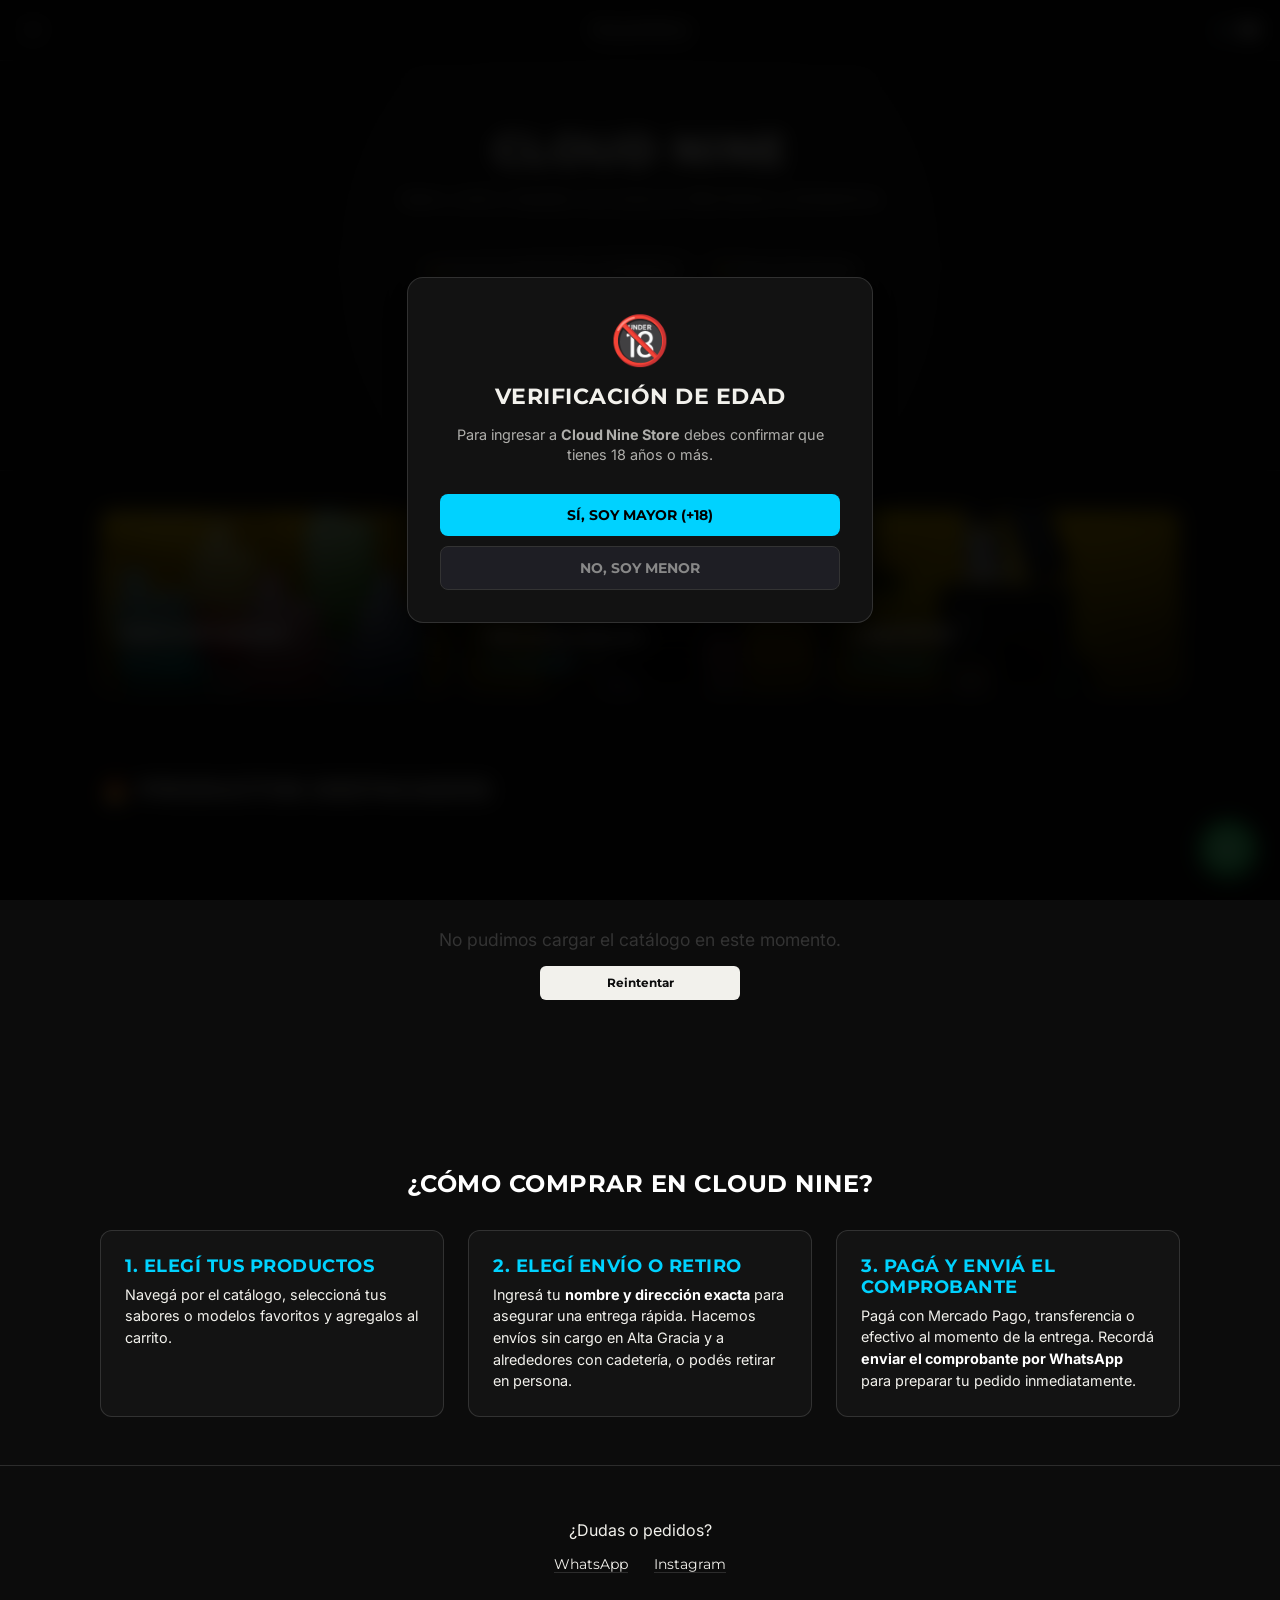
==== commit 3976e864: "update" ====
--- a/index.html
+++ b/index.html
@@ -298,8 +298,8 @@
     </footer>
 
     <script src="script.js"></script>
+    
     <div id="backdrop" class="backdrop"></div>
-
     <div id="ageModal" class="age-modal">
       <div class="age-modal-content">
         <div class="age-modal-icon">🔞</div>
@@ -314,6 +314,10 @@
           </button>
           <button id="btnAgeNo" class="age-btn secondary">NO, SOY MENOR</button>
         </div>
+        <!-- Texto de advertencia oculto por defecto -->
+        <p id="ageWarningText" style="display: none; margin-top: 15px; color: #ff4d4d; font-size: 0.9rem; font-weight: 600;">
+          Acceso denegado. Serás redirigido fuera de la tienda...
+        </p>
       </div>
     </div>
 
--- a/style.css
+++ b/style.css
@@ -259,8 +259,8 @@
   position: fixed;
   top: 0;
   left: 0;
-  height: 100%;
-  width: 260px;
+  height: 100vh;
+  width: 300px;
   max-width: 80vw;
   background: rgba(12, 12, 12, 0.98);
   border-right: 1px solid var(--line);
@@ -270,14 +270,18 @@
   justify-content: flex-start;
   gap: 1.6rem;
   padding: 4rem 2rem 2rem;
+  z-index: 999;
+  font-family: var(--font-titles);
+  box-shadow: 2px 0 12px rgba(0, 0, 0, 0.15);
   transform: translateX(-100%);
-  transition: transform 0.3s ease;
-  z-index: 1000;
-  font-family: var(--font-titles);
+  visibility: hidden;
+  transition: transform 0.45s cubic-bezier(0.16, 1, 0.3, 1),
+              visibility 0.45s cubic-bezier(0.16, 1, 0.3, 1);
 }
 
 .menu-overlay.open {
   transform: translateX(0);
+  visibility: visible;
 }
 
 .menu-close {
@@ -359,22 +363,26 @@
   position: fixed;
   top: 0;
   right: 0;
-  height: 100%;
-  width: 320px;
+  height: 100vh;
+  width: 380px;
   max-width: 85vw;
   background: rgba(12, 12, 12, 0.98);
   border-left: 1px solid var(--line);
   padding: 4rem 1.6rem 1.6rem;
   transform: translateX(100%);
-  transition: transform 0.3s ease;
+  visibility: hidden;
+  transition: transform 0.45s cubic-bezier(0.16, 1, 0.3, 1),
+              visibility 0.45s cubic-bezier(0.16, 1, 0.3, 1);
   overflow-y: auto;
-  z-index: 1000;
+  z-index: 999;
+  box-shadow: -2px 0 12px rgba(0, 0, 0, 0.15);
   box-sizing: border-box;
   font-family: var(--font-body);
 }
 
 .cart-panel.open {
   transform: translateX(0);
+  visibility: visible;
 }
 
 .cart-item {
@@ -560,14 +568,21 @@
   display: flex;
   flex-direction: column;
   justify-content: space-between;
-  transition:
-    transform 0.2s ease,
-    border-color 0.2s ease;
+  transition: transform 0.25s cubic-bezier(0.2, 0, 0, 1), 
+              box-shadow 0.25s cubic-bezier(0.2, 0, 0, 1),
+              border-color 0.25s ease;
+  will-change: transform, box-shadow;
+  animation: fadeIn 0.35s ease-in-out;
 }
 
 .card:hover {
   border-color: rgba(242, 241, 236, 0.3);
-  transform: translateY(-3px);
+  transform: translateY(-6px);
+  box-shadow: 0 12px 24px -6px rgba(0, 0, 0, 0.15);
+}
+
+.card:hover .card-img img {
+  transform: scale(1.06);
 }
 
 .card-img {
@@ -577,11 +592,11 @@
   display: flex;
   align-items: center;
   justify-content: center;
-  background-color: #000;
+  background-color: #121212;
   overflow: hidden;
   padding: 12px;
   box-sizing: border-box;
-  border-radius: 8px;
+  border-radius: 8px 8px 0 0;
 }
 
 .card-img img {
@@ -589,8 +604,9 @@
   max-height: 100%;
   width: auto;
   height: auto;
-  object-fit: contain;
+  object-fit: cover;
   display: block;
+  transition: transform 0.4s cubic-bezier(0.25, 1, 0.5, 1);
 }
 
 .card-body {
@@ -622,6 +638,13 @@
   font-weight: 800;
   font-size: 1.15rem;
   color: #00d2ff;
+  transition: opacity 0.2s ease, transform 0.2s ease;
+  min-height: 28px; /* Mantiene la altura estable para evitar saltos de layout */
+}
+
+.card-price.price-updated {
+  opacity: 0.3;
+  transform: scale(0.96);
 }
 
 .old-price {
@@ -672,6 +695,7 @@
   font-family: var(--font-body);
   box-sizing: border-box;
   border-radius: 6px;
+  transition: border-color 0.2s ease, box-shadow 0.2s ease;
 }
 
 .card-cta {
@@ -687,9 +711,7 @@
   cursor: pointer;
   text-decoration: none;
   border-radius: 6px;
-  transition:
-    opacity 0.2s ease,
-    background-color 0.2s ease;
+  transition: transform 0.1s ease, background-color 0.2s ease, box-shadow 0.2s ease;
   width: 100%;
   box-sizing: border-box;
   text-align: center;
@@ -705,9 +727,31 @@
   font-family: var(--font-titles);
 }
 
+.card-cta:active {
+  transform: scale(0.95);
+}
+
+.card-cta.added {
+  animation: pulseSuccess 0.4s ease-out;
+}
+
 /* ==========================
 ESTADOS DE STOCK
 ========================== */
+
+/* Texto "Sin stock" en la lista del buscador */
+.out-of-stock-text {
+  color: #ff5555;
+  font-size: 0.8rem;
+  font-weight: 700;
+  text-transform: uppercase;
+  letter-spacing: 0.5px;
+}
+
+/* Opcional: Atenuar levemente el producto agotado en las sugerencias */
+.search-result-item.is-out-of-stock {
+  opacity: 0.65;
+}
 
 .card-cta:disabled,
 .card-cta.disabled {
@@ -718,12 +762,26 @@
   opacity: 0.7;
 }
 
+.card.out-of-stock {
+  opacity: 0.75;
+  transition: opacity 0.3s ease;
+}
+
 .card.out-of-stock .card-img {
   opacity: 0.5;
+  filter: grayscale(80%); /* Da un tono gris a la imagen del producto agotado */
+  transition: filter 0.3s ease;
 }
 
 .card-select option[data-out="true"] {
   color: #888;
+}
+
+.card-select:focus, 
+.card-qty:focus {
+  border-color: var(--primary-color, #7c3aed); /* Ajusta al color principal de tu marca */
+  box-shadow: 0 0 0 3px rgba(124, 58, 237, 0.15);
+  outline: none;
 }
 
 /* ==========================
@@ -878,18 +936,21 @@
   left: 0;
   width: 100vw;
   height: 100vh;
-  background-color: rgba(0, 0, 0, 0.65);
+  background-color: rgba(0, 0, 0, 0.5);
   backdrop-filter: blur(4px);
   -webkit-backdrop-filter: blur(4px);
-  z-index: 900;
+  z-index: 998;
   opacity: 0;
-  pointer-events: none;
-  transition: opacity 0.3s ease;
-}
-
-.backdrop.active {
+  visibility: hidden;
+  transition: opacity 0.4s cubic-bezier(0.16, 1, 0.3, 1),
+              visibility 0.4s cubic-bezier(0.16, 1, 0.3, 1);
+  touch-action: pan-y;
+}
+
+#backdrop.open,
+#backdrop.active {
   opacity: 1;
-  pointer-events: auto;
+  visibility: visible;
 }
 
 /* ==========================================
@@ -1331,6 +1392,105 @@
   }
 }
 
+@keyframes pulseSuccess {
+  0% { transform: scale(1); }
+  50% { transform: scale(1.04); }
+  100% { transform: scale(1); }
+}
+
+@keyframes fadeIn {
+  from {
+    opacity: 0;
+    transform: translateY(10px);
+  }
+  to {
+    opacity: 1;
+    transform: translateY(0);
+  }
+}
+
+@keyframes popBadge {
+  0% {
+    transform: scale(1);
+  }
+  50% {
+    transform: scale(1.35);
+  }
+  100% {
+    transform: scale(1);
+  }
+}
+
+/* =========================================================
+   SKELETON LOADERS (ESTADO DE CARGA ANIMADO)
+   ========================================================= */
+
+/* Estructura base del loader de tarjeta */
+.skeleton-card {
+  background-color: #ffffff;
+  border-radius: 8px;
+  padding: 16px;
+  display: flex;
+  flex-direction: column;
+  gap: 12px;
+  border: 1px solid #e2e8f0;
+  box-shadow: 0 2px 4px rgba(0, 0, 0, 0.02);
+}
+
+/* Elementos internos del skeleton */
+.skeleton-img {
+  width: 100%;
+  aspect-ratio: 1 / 1;
+  background-color: #222226;
+  border-radius: 8px 8px 0 0;
+}
+
+.skeleton-text {
+  height: 14px;
+  border-radius: 4px;
+  width: 100%;
+}
+
+.skeleton-text.title {
+  height: 18px;
+  width: 75%;
+}
+
+.skeleton-text.price {
+  height: 22px;
+  width: 40%;
+}
+
+.skeleton-button {
+  height: 38px;
+  border-radius: 6px;
+  width: 100%;
+  margin-top: auto;
+}
+
+/* Animación de pulso/resplandor (Shimmer Effect) */
+.skeleton-img,
+.skeleton-text,
+.skeleton-button {
+  background: linear-gradient(
+    90deg,
+    #eef2f6 25%,
+    #f8fafc 50%,
+    #eef2f6 75%
+  );
+  background-size: 200% 100%;
+  animation: skeleton-shimmer 1.5s infinite linear;
+}
+
+@keyframes skeleton-shimmer {
+  0% {
+    background-position: 200% 0;
+  }
+  100% {
+    background-position: -200% 0;
+  }
+}
+
 /* ==========================
 HERO MEJORADO
 ========================== */
@@ -1897,6 +2057,8 @@
 .search-result-thumb {
   width: 42px;
   height: 42px;
+  aspect-ratio: 1 / 1;
+  flex-shrink: 0;
   object-fit: cover;
   border-radius: 6px;
   background-color: #000000;
@@ -1935,7 +2097,7 @@
 }
 
 .cart-icon-pulse {
-  animation: cartPulse 0.4s ease-in-out;
+  animation: popBadge 0.4s cubic-bezier(0.175, 0.885, 0.32, 1.275);
 }
 
 /* Estado del botón al agregar con éxito */
@@ -1945,3 +2107,39 @@
   border-color: #22c55e !important;
   transform: scale(0.98);
 }
+
+/* ==========================================
+   ANIMACIÓN DE ENTRADA AL HACER SCROLL
+   ========================================== */
+
+/* Estado inicial oculto cuando se activa el Scroll Reveal */
+.card.card-reveal {
+  opacity: 0;
+  transform: translateY(24px);
+  will-change: opacity, transform;
+  transition: opacity 0.45s cubic-bezier(0.16, 1, 0.3, 1), 
+              transform 0.45s cubic-bezier(0.16, 1, 0.3, 1),
+              box-shadow 0.25s ease,
+              border-color 0.25s ease;
+}
+
+/* Estado cuando la tarjeta entra en la pantalla */
+.card.card-reveal.visible {
+  opacity: 1;
+  transform: translateY(0);
+}
+
+/* Estado inicial (oculto) */
+.reveal {
+  opacity: 0;
+  transform: translateY(30px);
+  transition: opacity 0.6s cubic-bezier(0.16, 1, 0.3, 1), 
+              transform 0.6s cubic-bezier(0.16, 1, 0.3, 1);
+  will-change: opacity, transform;
+}
+
+/* Estado visible */
+.reveal.visible {
+  opacity: 1;
+  transform: translateY(0);
+}
